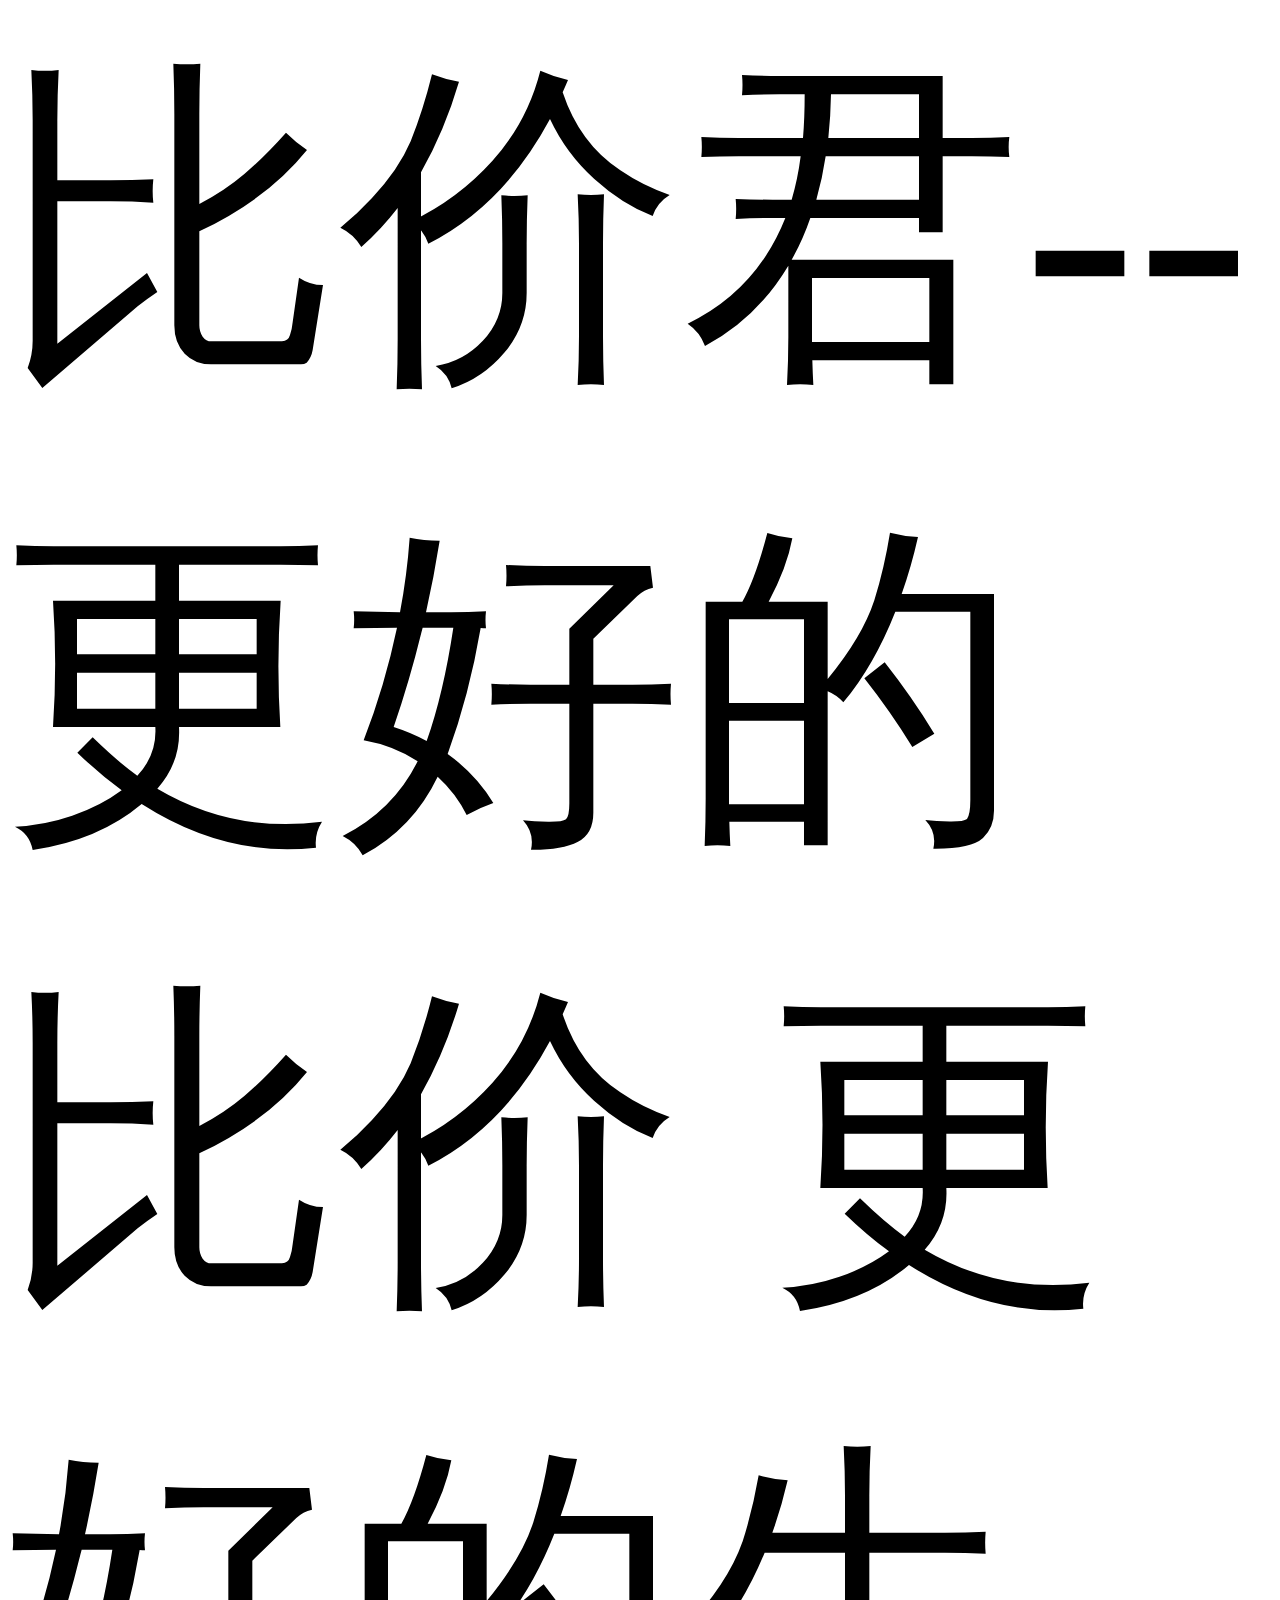
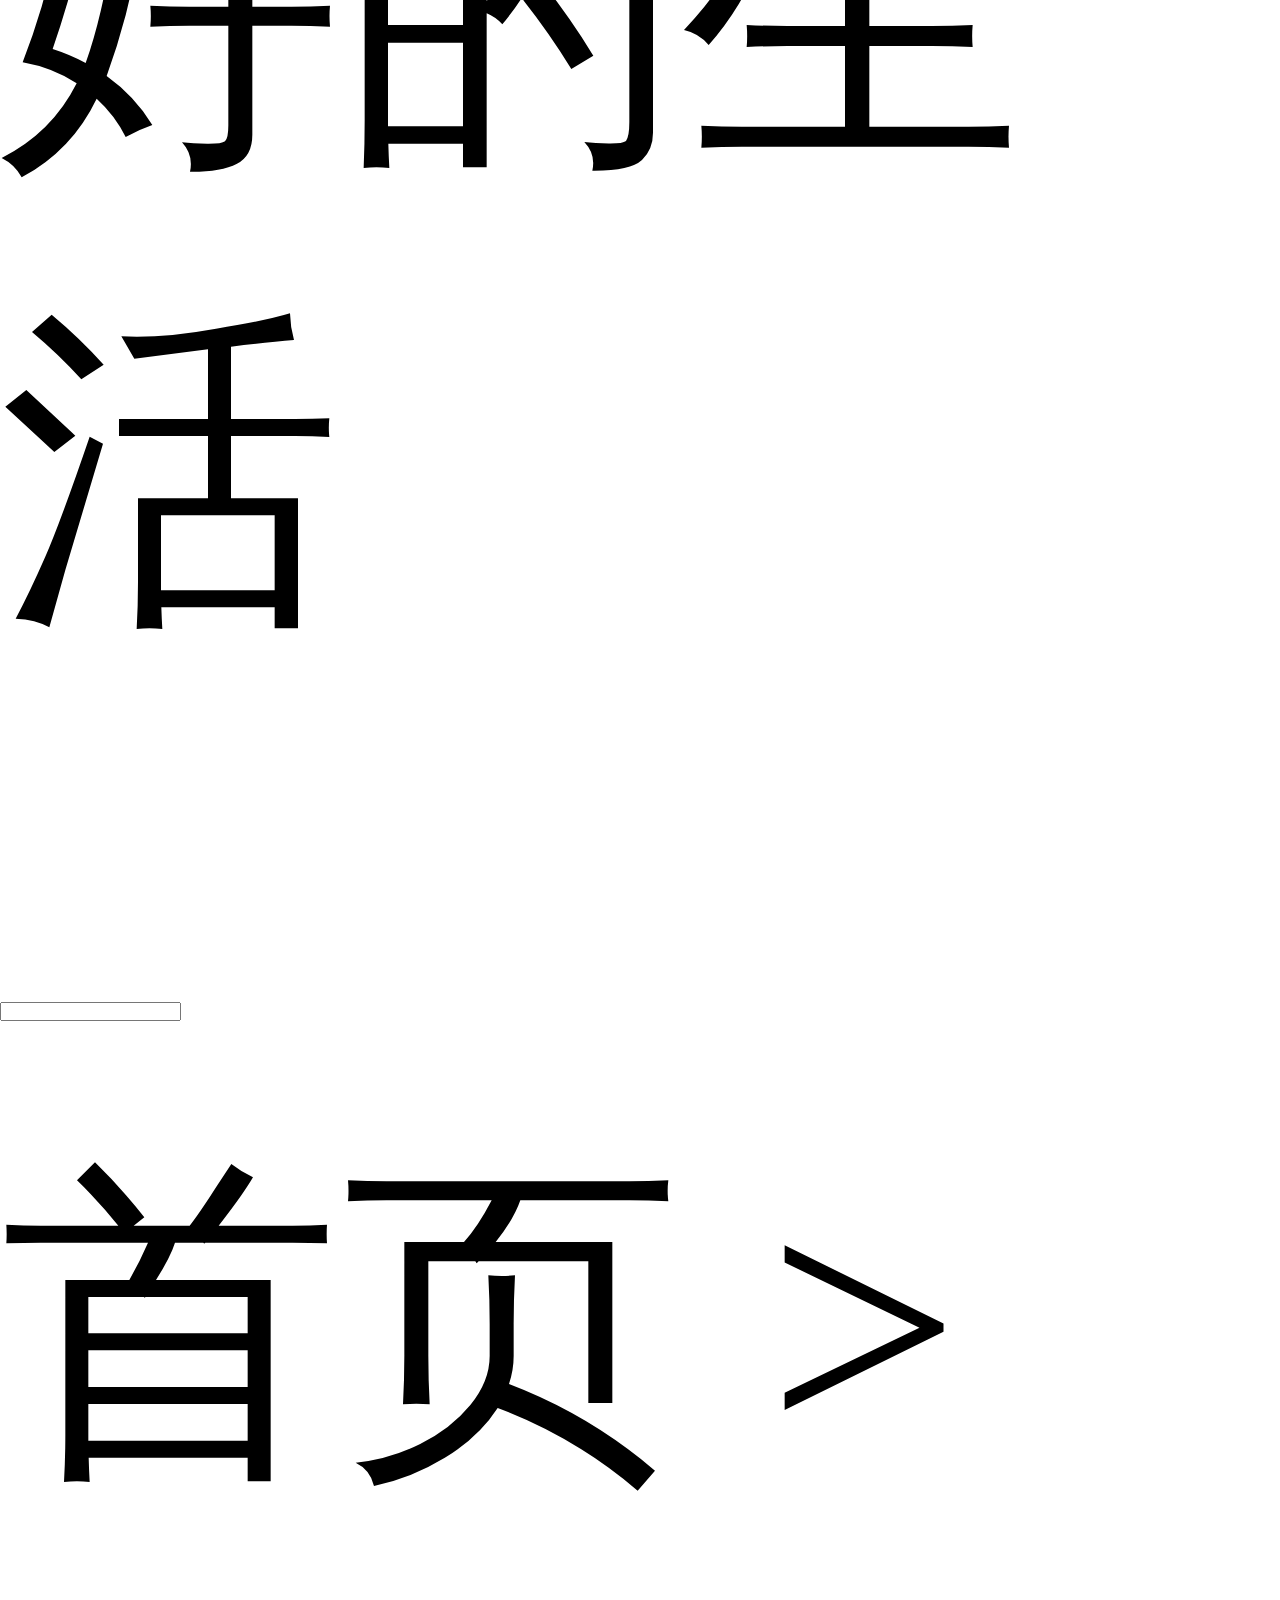
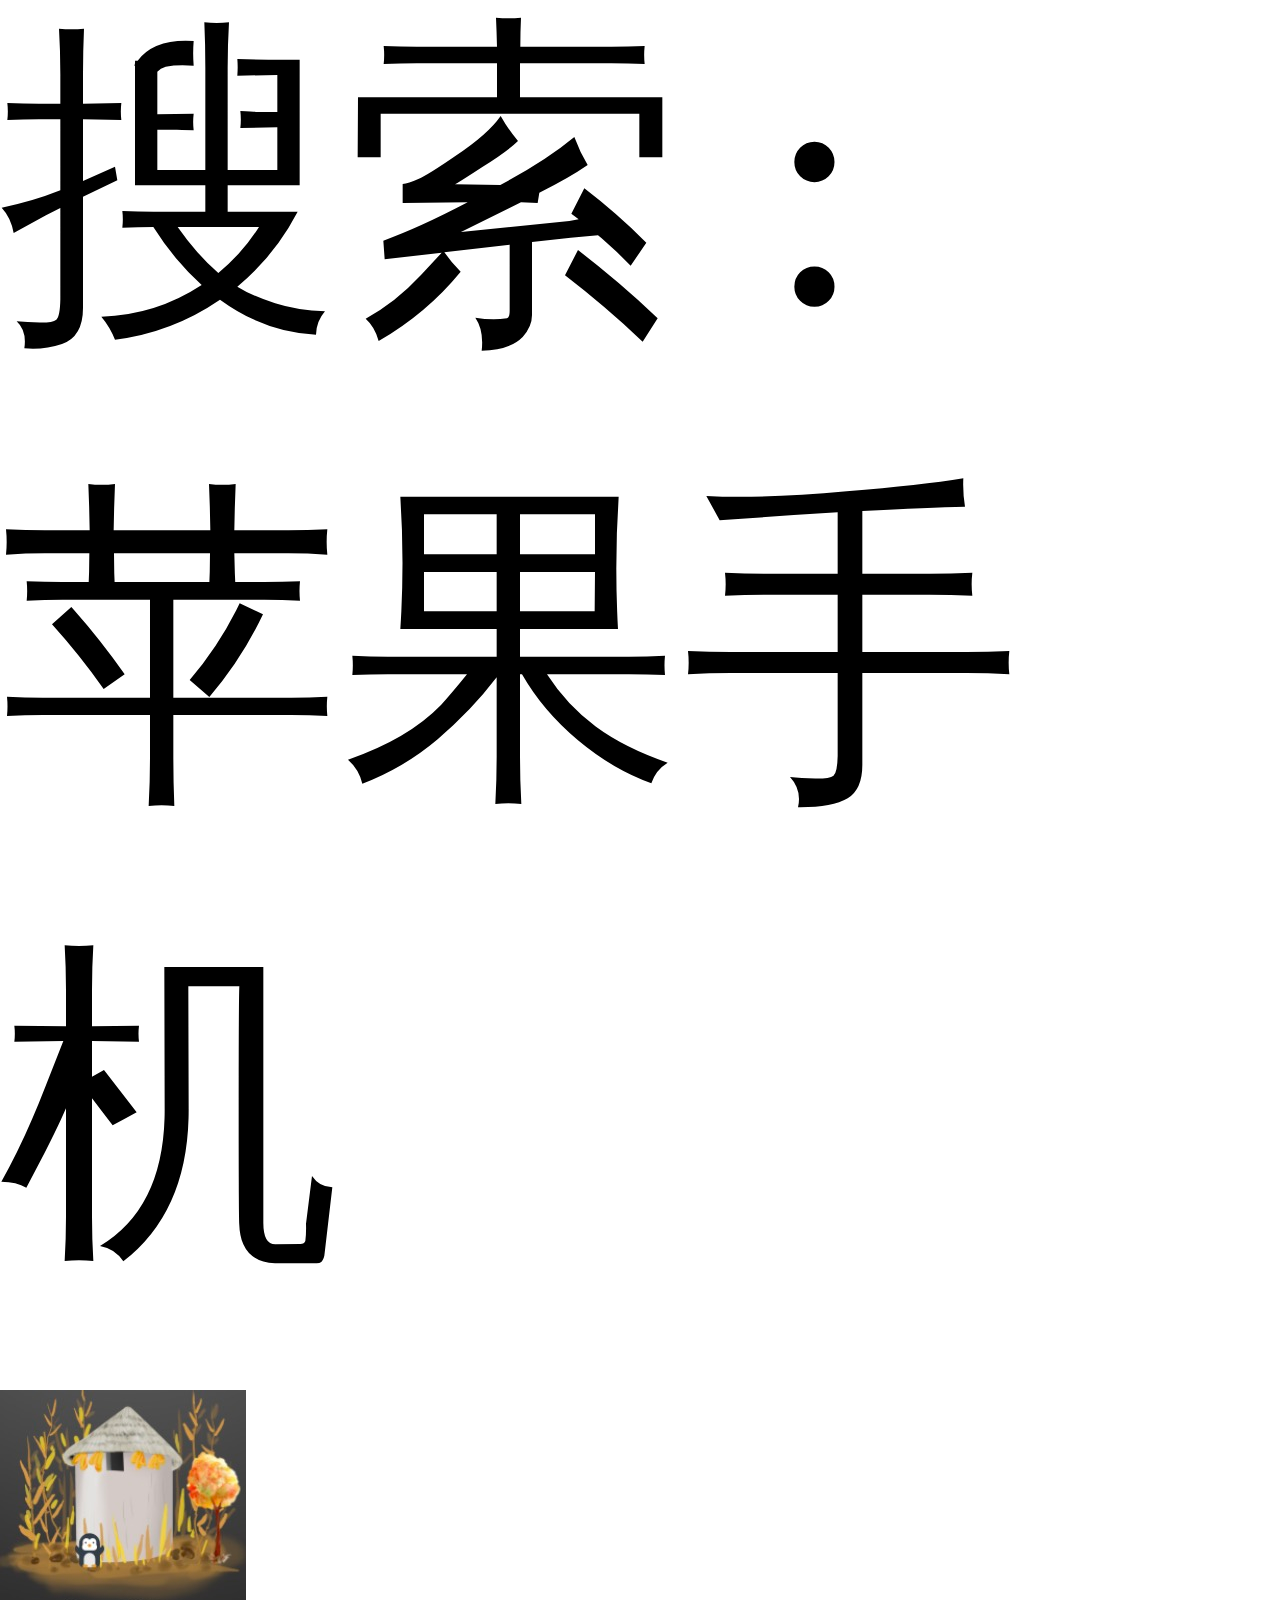
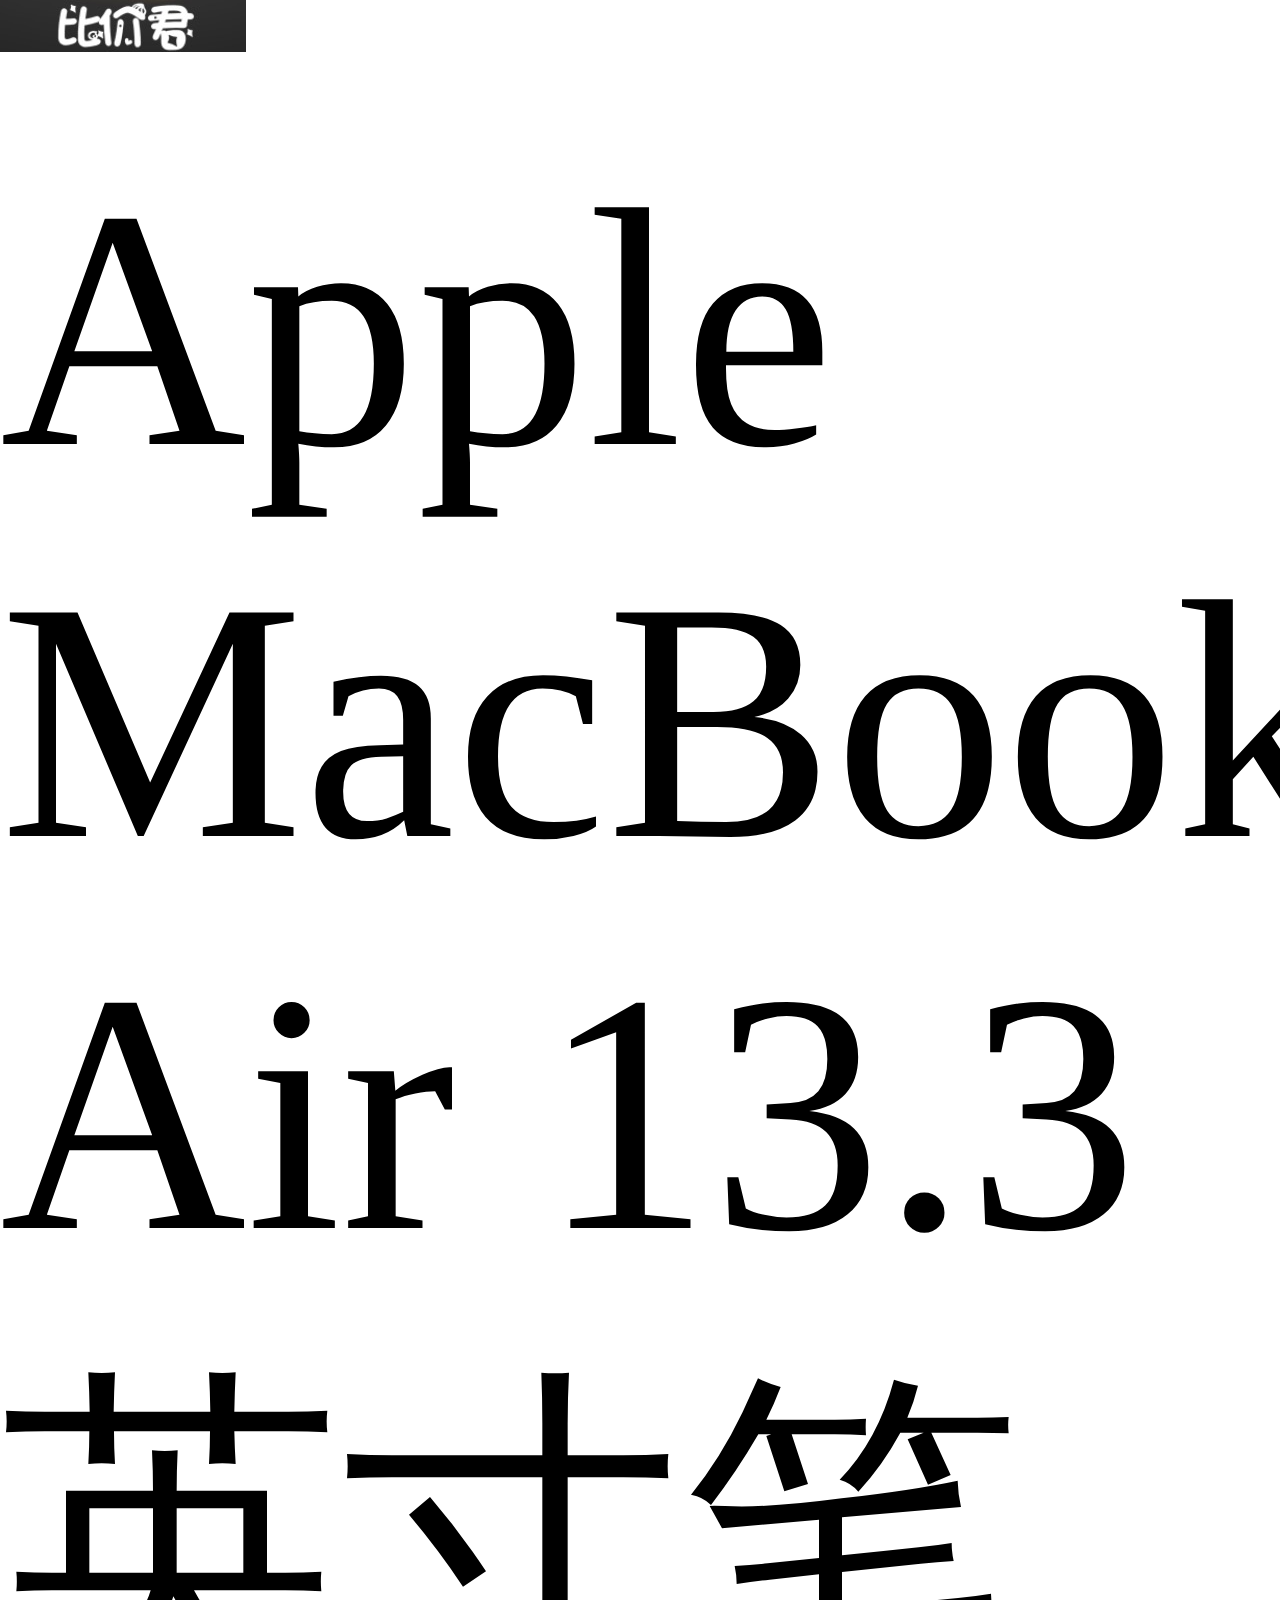
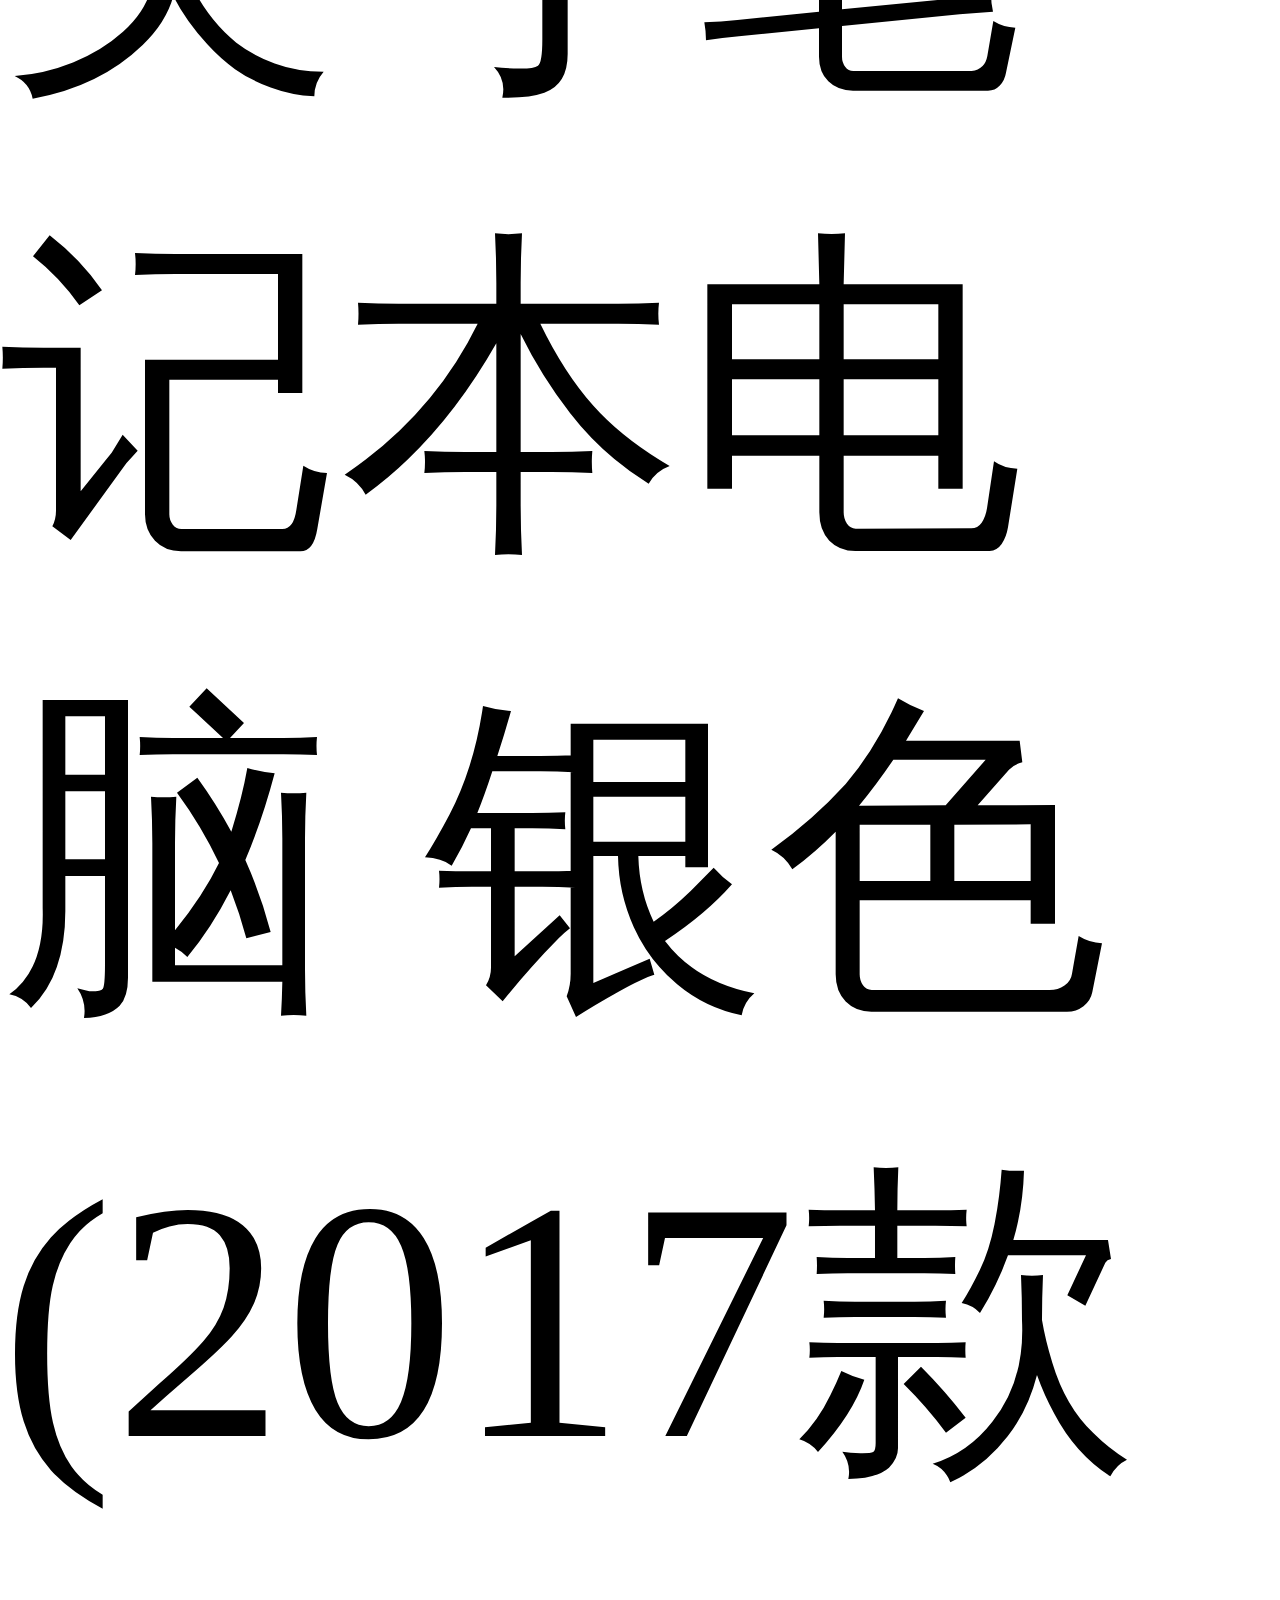
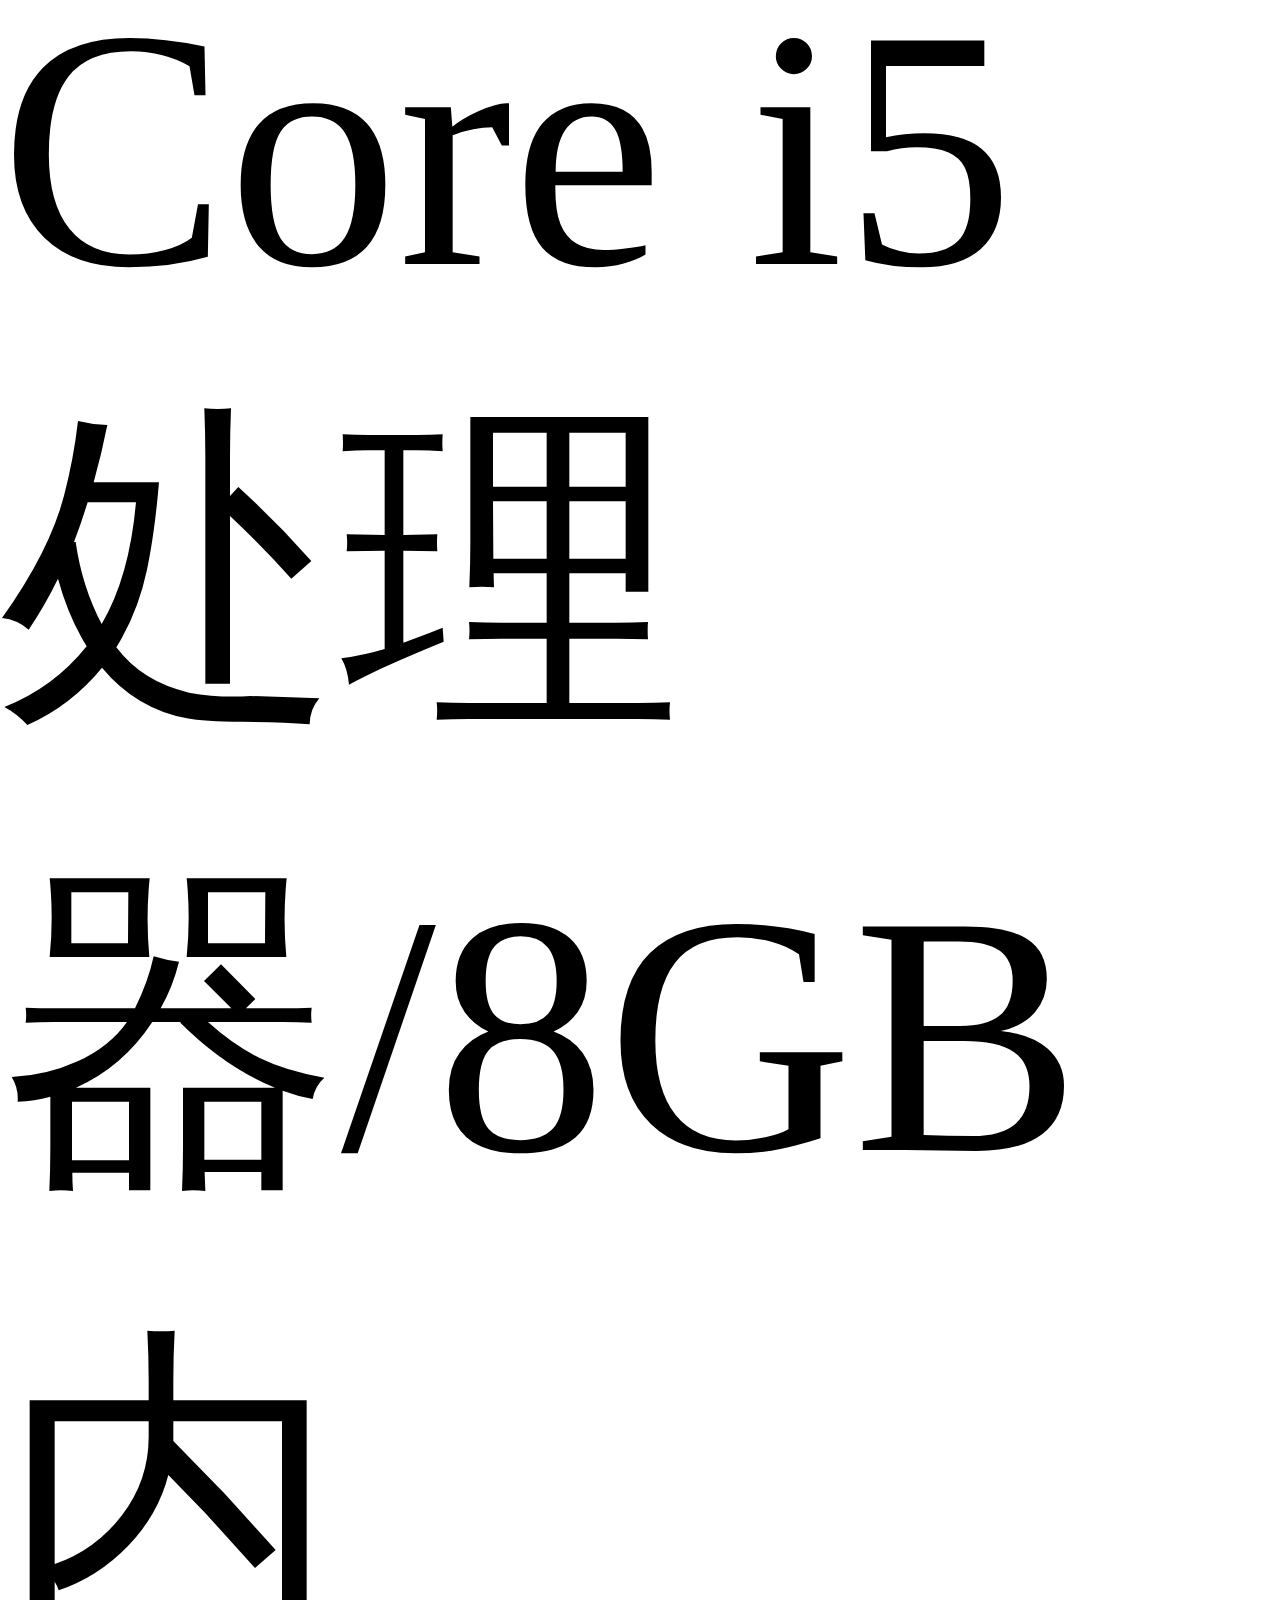
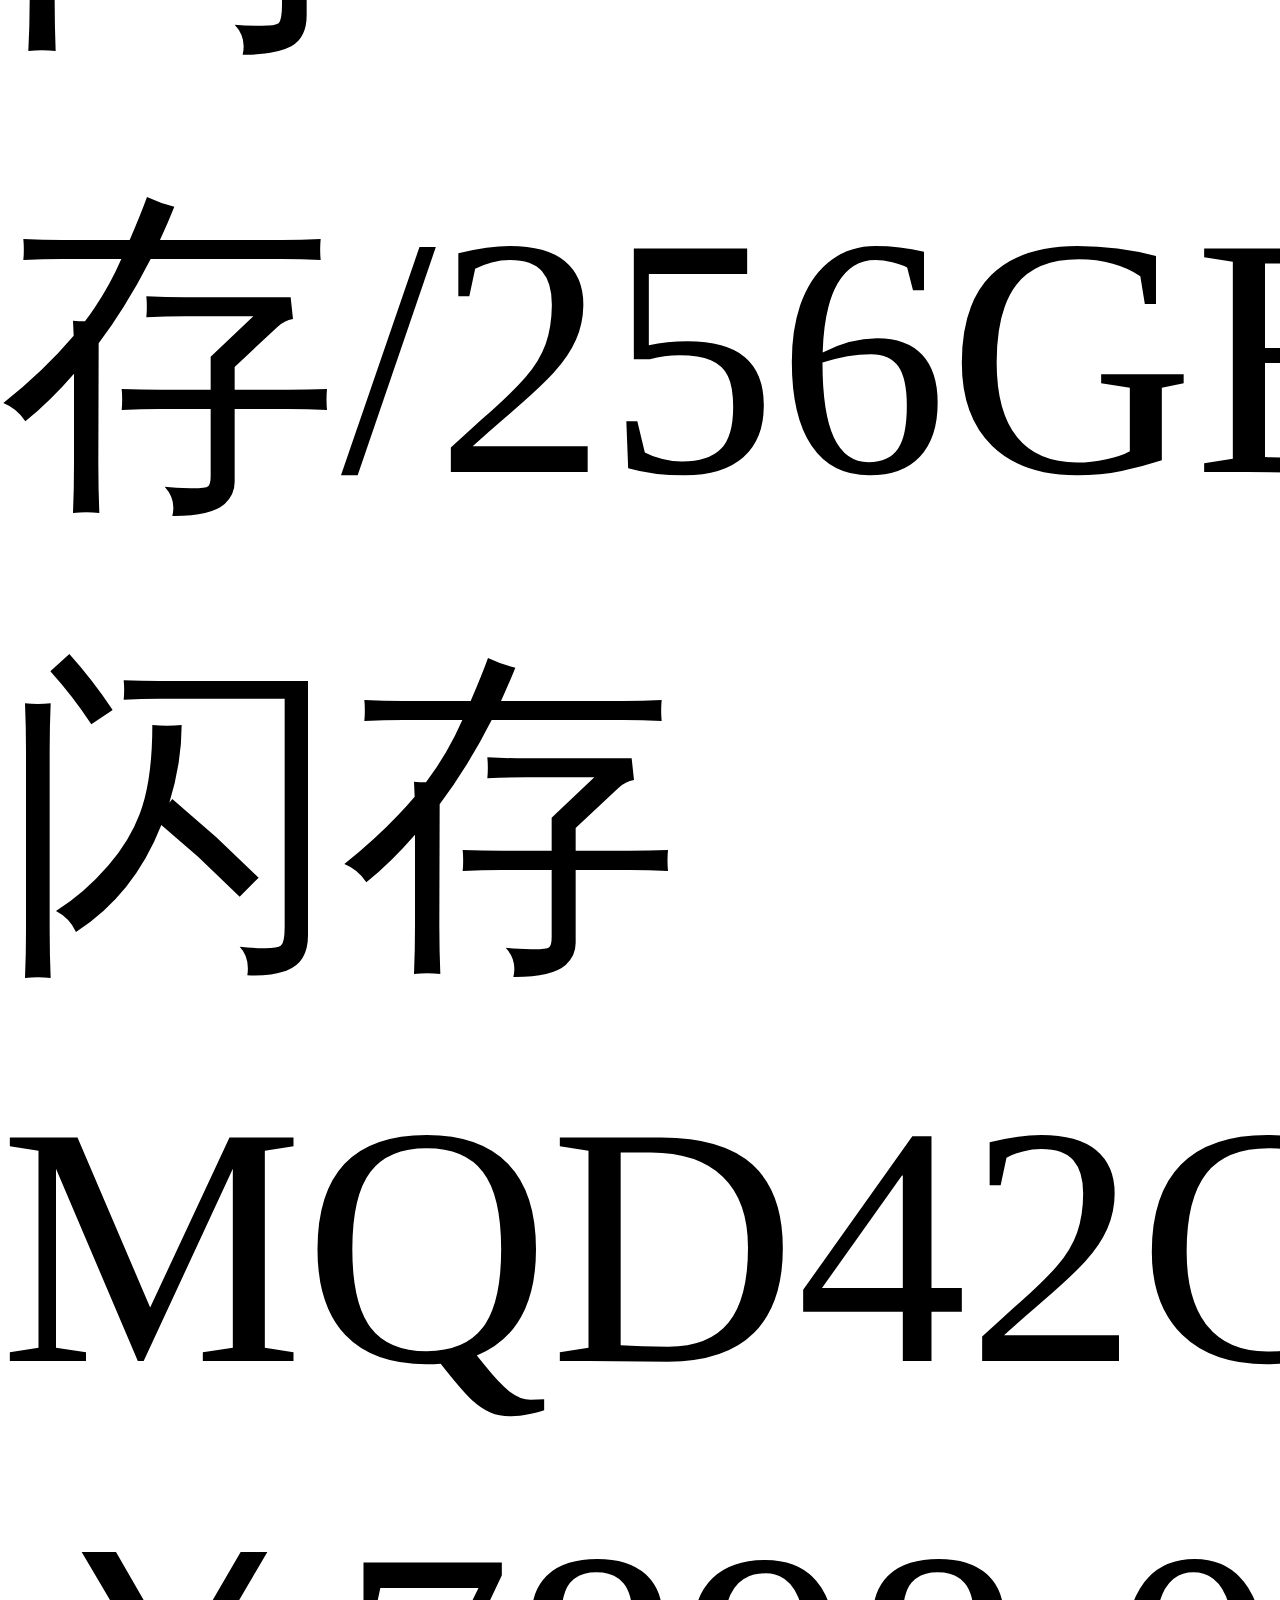
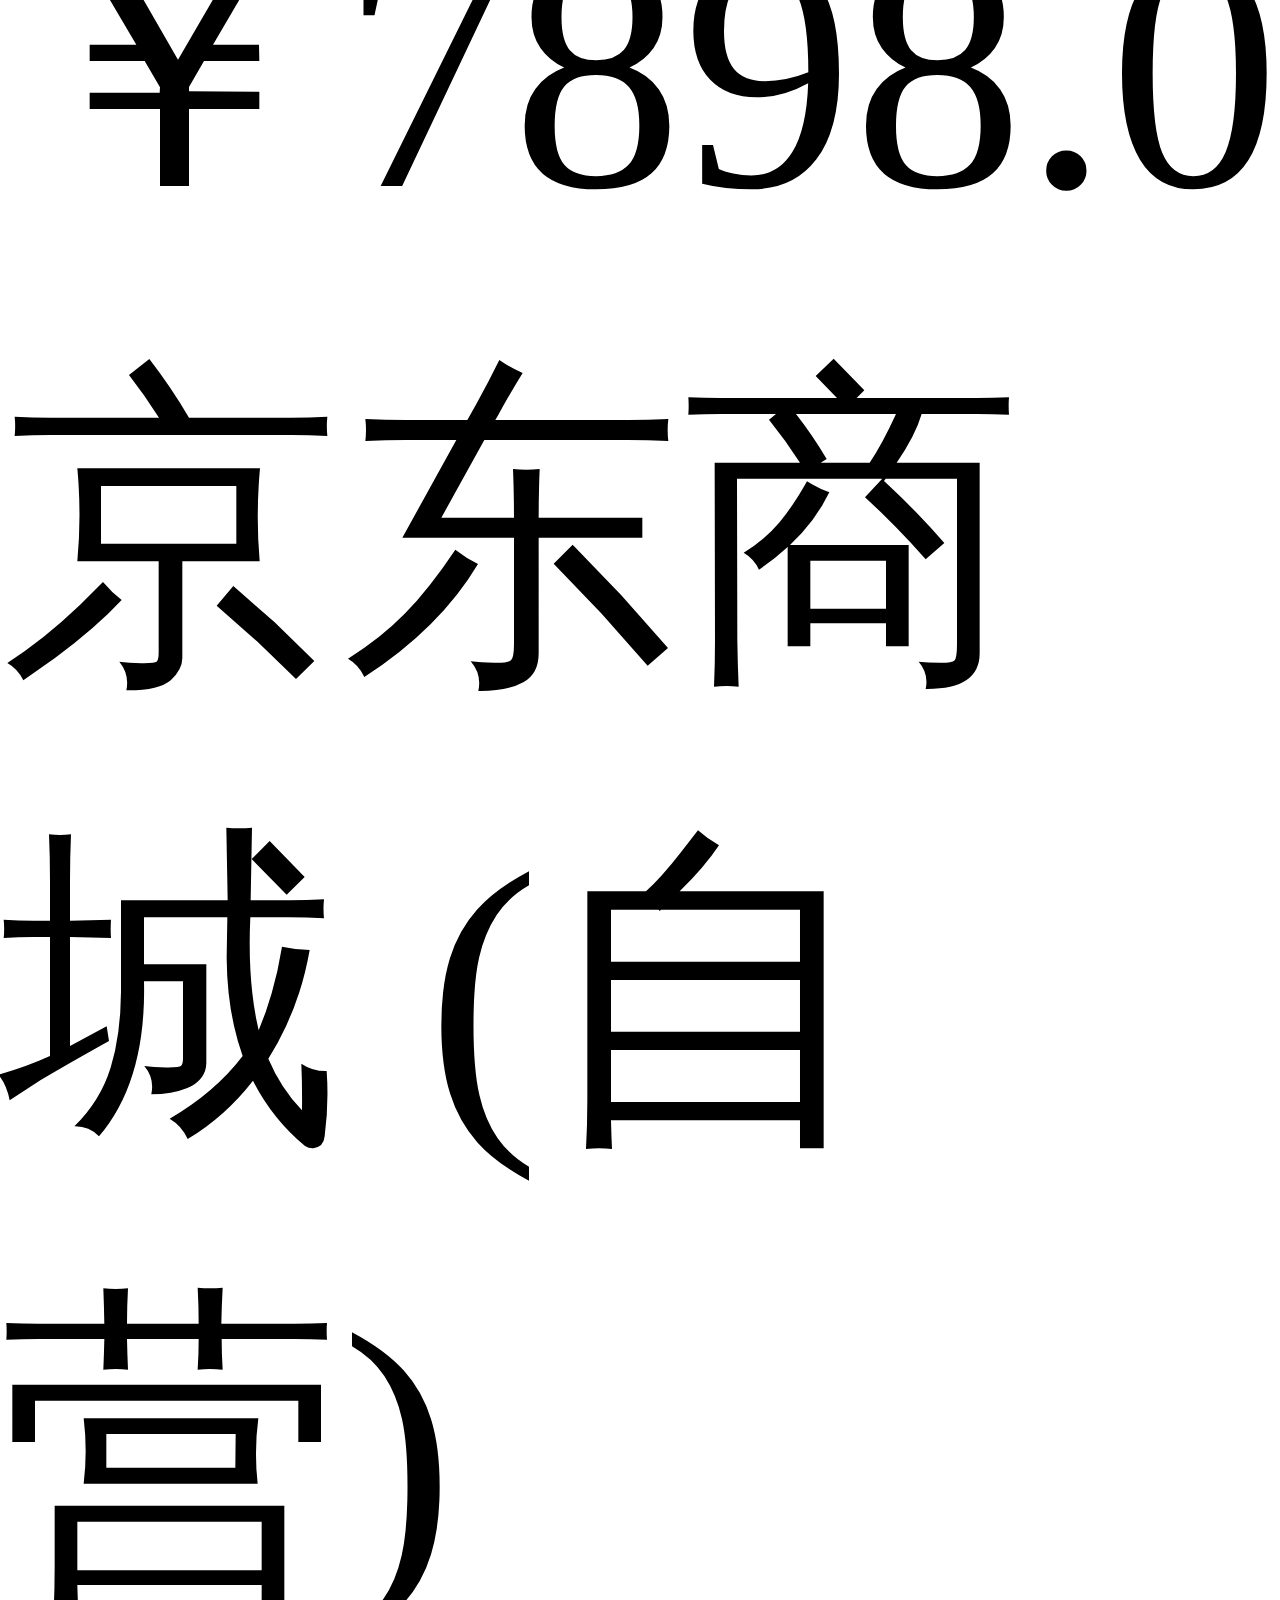
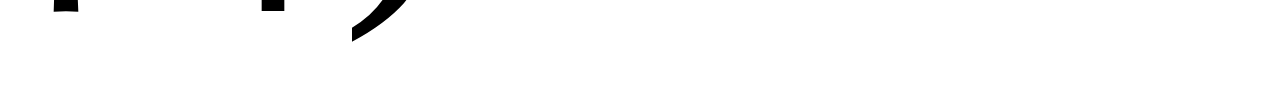
==== list1.html @ bcca3009 "1简单页面" ====
<!DOCTYPE html>
<html>
	<head>
		<meta charset="UTF-8">
		<meta http-equiv="pragma" content="no-cache">
        <meta http-equiv="Cache-Control" content="no-cache, must-revalidate">
        <meta http-equiv="expires" content="0">
		<meta name="viewport" content="width=device-width, initial-scale=1.0,user-scalable=no, minimum-scale=1, maximum-scale=1" />
		<meta http-equiv="X-UA-Compatible" content="IE=edge,chrome=1"> 
		<title>比价君</title>
		<link rel="shortcut icon" href="/icon.ico" type="image/x-icon" />
		<link rel="stylesheet" href="css/base.css" />
		<link rel="stylesheet" href="css/list1.css" />
		<script src="lib/jquery/jquery.min.js"></script>
		<script src="js/adaptationZ.js"></script>
		<script src="js/index.js"></script>
		<!--[if IE]>
			<script src="lib/html5shiv/html5shiv.min.js"></script>
			<script src="lib/iscroll/iscroll.js"></script>
		<![endif]-->
	</head>
	<body>
		<div class="header">比价君--更好的比价 更好的生活</div>
		<div class="search">
			<div class="left"><input type="text" id="searchLeft" placeholder="请输入你想要比价的商品"/></div>
			<div class="right search-icon1"><span></span></div>
		</div>
		<div class="header1">首页 &gt 搜索 : <span>苹果手机</span></div>
		<ul class="products">
			<li class="product">
				<div class="left">
					<img src="icon.ico" alt="" />
				</div>
				<div class="right">
					<div class="p1">Apple MacBook Air 13.3英寸笔记本电脑 银色(2017款Core i5 处理器/8GB内存/256GB闪存 MQD42CH/A)</div>
					<div class="p2">￥7898.00</div>
					<div class="p3">京东商城 (自营)</div>
				</div>
			</li>
			<!--<li class="product"></li>-->
		</ul>
	</body>
</html>
---- css/base.css ----
*{
	padding: 0;
	margin: 0;
}
::-webkit-input-placeholder { /* WebKit, Blink, Edge */
    color:    #fff;
}
:-moz-placeholder { /* Mozilla Firefox 4 to 18 */
   color:    #fff;
   opacity:  1;
}
::-moz-placeholder { /* Mozilla Firefox 19+ */
   color:    #fff;
   opacity:  1;
}
:-ms-input-placeholder { /* Internet Explorer 10-11 */
   color:    #fff;
}
---- css/list1.css ----
html,body {height: 100%;}
@media screen and (max-width: 560px) {
	body {padding: 0px; margin:0px; background:url(../images/background1.png) ; background-position: center; background-size: cover; background-attachment: fixed; background-repeat: no-repeat;background-size: cover;}
	.header{
		width: 100%;
    		height: 0.6rem;
    		background: url(../images/icon1.gif) no-repeat 0.12rem center;
    		background-size: 0.48rem 0.52rem;
    		font-family: PingFangSC-Regular;
    		font-size: 14px;
    		box-sizing: border-box; 
    		padding-left: 0.65rem;
    		color: #fff;
    		text-align: left;
    		line-height: 0.58rem;
    		border-bottom: 1px solid #fff;
    		padding-bottom: 0.1rem;
	}
	.search{
		width: 100%;
		height: 0.52rem;
		padding: 0.12rem 0.12rem;
		/*background: red;*/
		box-sizing: border-box;
		border-bottom: 1px solid #fff;
		position: relative;
	}
	.search .left{
		width: 78.9%;
    		height: 0.28rem;
    		float: left;
    		position: relative;
    		/* padding-right: 0.78rem; */
    		box-sizing: border-box;
    		overflow-x: scroll;
	}
	.search .right{
		width: 20%;
		height: 0.28rem;
		background: gold;*/
		float: left;
		position: absolute;
		right: 0.13rem;
    		top: 0.119rem;
    		background: rgba(0,0,0,0.5);
		border-radius: 0 0.5rem 0.5rem 0;
		outline: none;
	}
	.search .left input{
		width: 100%;
		height: 0.28rem;
		position: absolute;
		left: 0;
		top: 0;
		outline: none;
		border: none;
		padding-left: 0.13rem;
		box-sizing: border-box;
		background: rgba(0,0,0,0.5);
		border-radius: 0.5rem 0 0 0.5rem;
		color: #fff;
	}
	.search-icon1 {
	    padding:0px;
	    outline:none;
	    position: relative;
	    z-index: 2;
	    cursor: pointer;
	    -webkit-transition: all 0.3s ease-in-out;
	    -moz-transition: all 0.3s ease-in-out;
	    transition: all 0.3s ease-in-out;
	}
	.search-icon1 span {
	    width:0.16rem;
	    height:0.16rem;
	    display: inline-block;
	    /*vertical-align: middle;*/
	    position:absolute;
	    left: 50%;
	    top: 50%;
	    margin-left: -0.08rem;
	    margin-top: -0.08rem;
	    -webkit-transform: rotate(45deg);
	    -moz-transform: rotate(45deg);
	    transform: rotate(45deg);
	    -webkit-transition: all .4s cubic-bezier(0.650, -0.600, 0.240, 1.650);
	    -moz-transition: all .4s cubic-bezier(0.650, -0.600, 0.240, 1.650);
	    transition: all .4s cubic-bezier(0.650, -0.600, 0.240, 1.650);
	}
	.search-icon1 span::before,.search-icon1 span::after {
	    position: absolute;
	    content:'';
	}
	.search-icon1 span::before {
	   width: 4px;
	    height: 11px;
	    left: 17.2px;
	    top: -2px;
	    border-radius: 2px;
	    background: #974BE0;
	    transform: rotateZ(70deg);
	    -ms-transform:rotateZ(70deg); 	/* IE 9 */
		-moz-transform:rotateZ(70deg); 	/* Firefox */
		-webkit-transform:rotateZ(70deg); /* Safari 和 Chrome */
		-o-transform:rotateZ(70deg); 	/* Opera */
	}
	.search-icon1 span::after {
	    width: 14px;
	    height: 14px;
	    left: -6px;
	    top: -1px;
	    border-radius: 16px;
	    border: 4px solid #974BE0;
	}
	.header1{
		width: 100%;
    		height: 0.4rem;
    		padding: 0.05rem 0.12rem;
    		box-sizing: border-box;
    		border-bottom: 1px solid #fff;
    		font-family: PingFangSC-Regular;
    		font-size: 14px;
    		box-sizing: border-box;
    		padding-left: 0.2rem;
    		color: #fff;
    		text-align: left;
    		line-height: 0.3rem;
	}
	.header1 span{
		color: orangered;
		position: relative;
    		top: 0.01rem;
	}
	.products{
		width: 100%;
		padding-top: 0.05rem;
		padding-left: 0.12rem;
		padding-right: 0.12rem;
		box-sizing: border-box;
		/*height: 1.3rem;*/
		/*background: red;*/
	}
	.products .product{
		width: 100%;
    		height: 1.2rem;
    		background: currentcolor;
    		/*border-bottom: 1px solid yellow;*/
    		padding: 0.05rem;
    		box-sizing: border-box;
	}
	.products li+li{
    		margin-top: 0.05rem;
	}
	.products .product .left{
		width: 30%;
		height: 1.1rem;
		background: red;
		float: left;
		margin-right: 0.03rem;
	}
	.products .product .left img{
		width: 100%;
		height: 100%;
	}
	.products .product .right{
		width: 69%;
		height: 1.1rem;
		/*background: yellow;*/
		float: left;
	}
	.products .product .right .p1{
		width: 100%;
		font-family: PingFangSC-Regular;
    		font-size: 0.12rem;
    		color: #fff;
    		/*text-align: center;*/
    		box-sizing: border-box;
    		padding-left: 0.1rem;
    		/*margin-top: 0.01rem;*/
	}
	.products .product .right .p2{
		width: 100%;
    		font-family: PingFangSC-Regular;
    		font-size: 0.17rem;
    		color: orangered;
    		/* text-align: center; */
    		box-sizing: border-box;
    		padding-left: 0.1rem;
    		margin-top: 0.1rem;
	}
	.products .product .right .p3{
		width: 100%;
    		font-family: PingFangSC-Regular;
    		font-size: 0.12rem;
    		color: #fff;
    		/* text-align: center; */
    		box-sizing: border-box;
    		padding-left: 0.1rem;
    		margin-top: 0.07rem;
	}
}
@media screen and (max-width: 320px) {
	.products .product .right .p3{
		position: relative;
    		font-family: PingFangSC-Regular;
    		font-size: 0.12rem;
    		color: #fff;
    		/* text-align: center; */
    		box-sizing: border-box;
    		padding-left: 0.1rem;
    		margin-top: 0.07rem;
    		top: -0.29rem;
    		left: 1rem;
	}
}
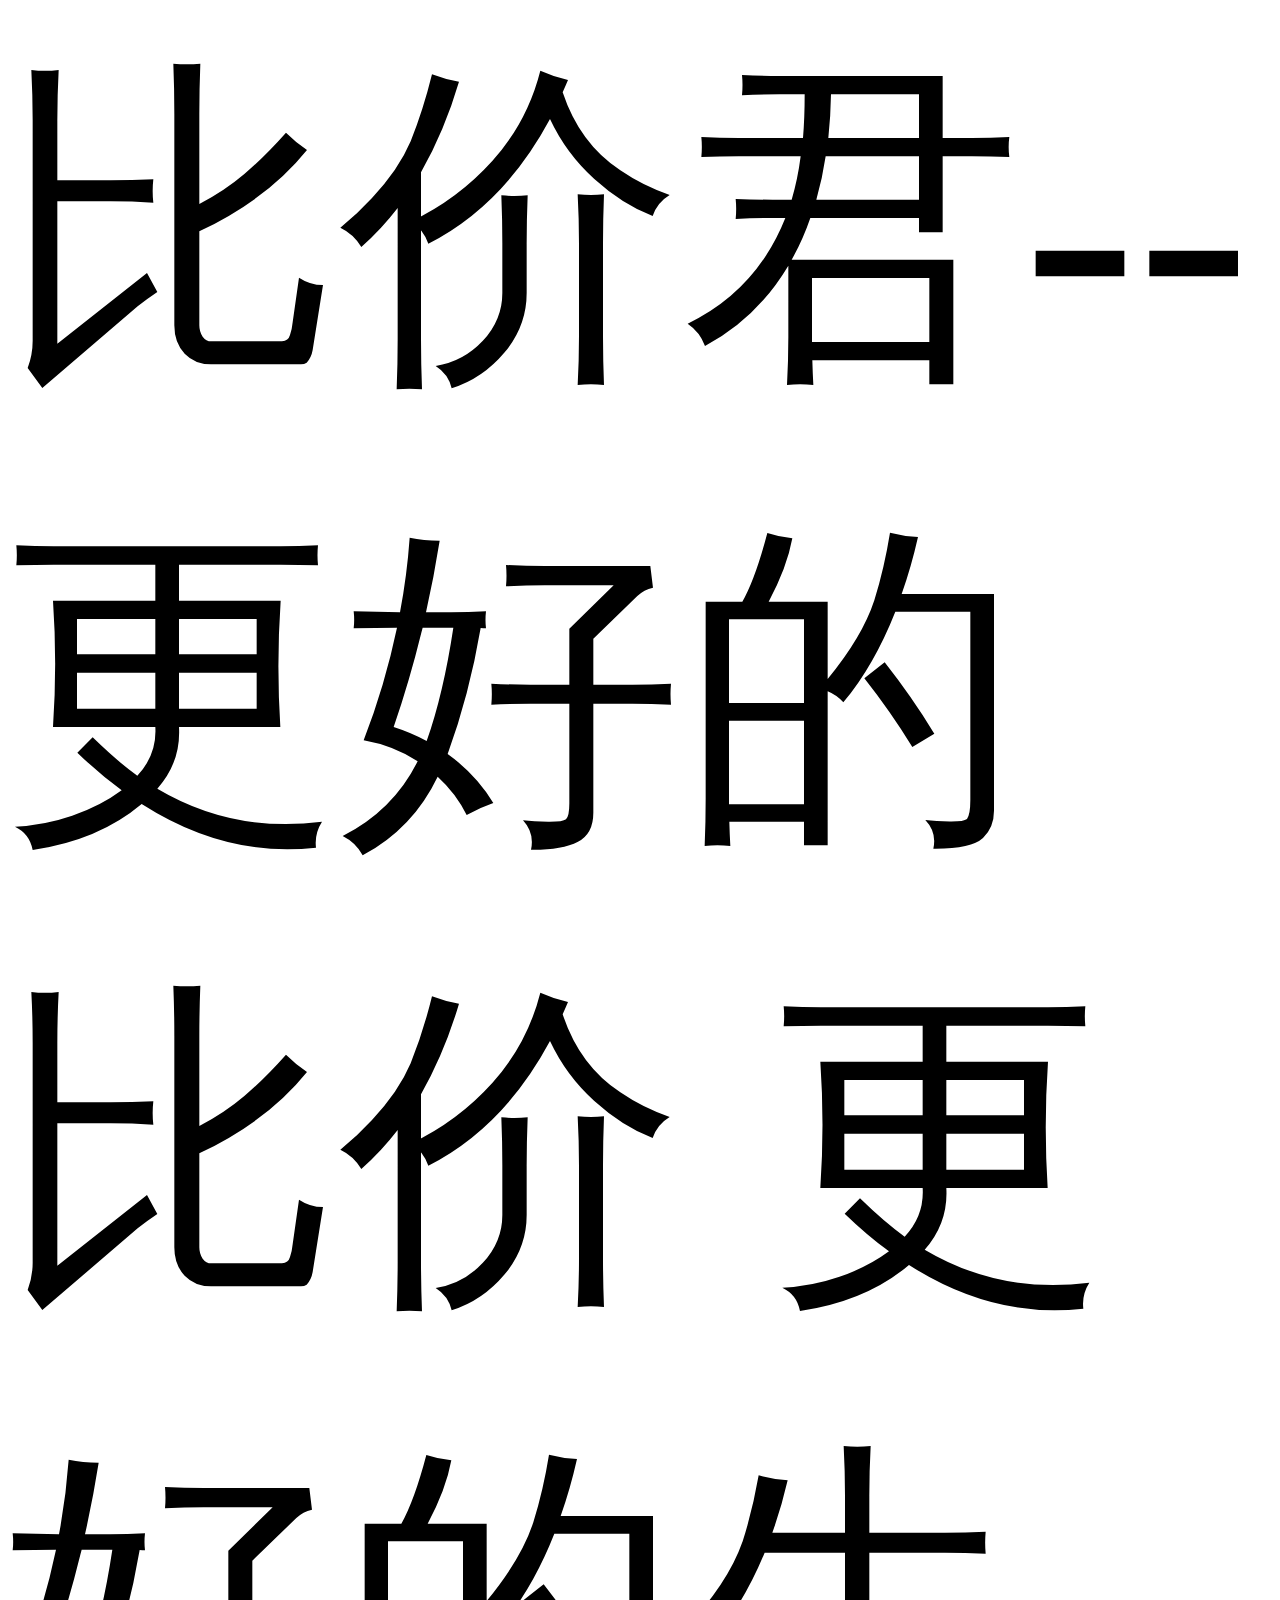
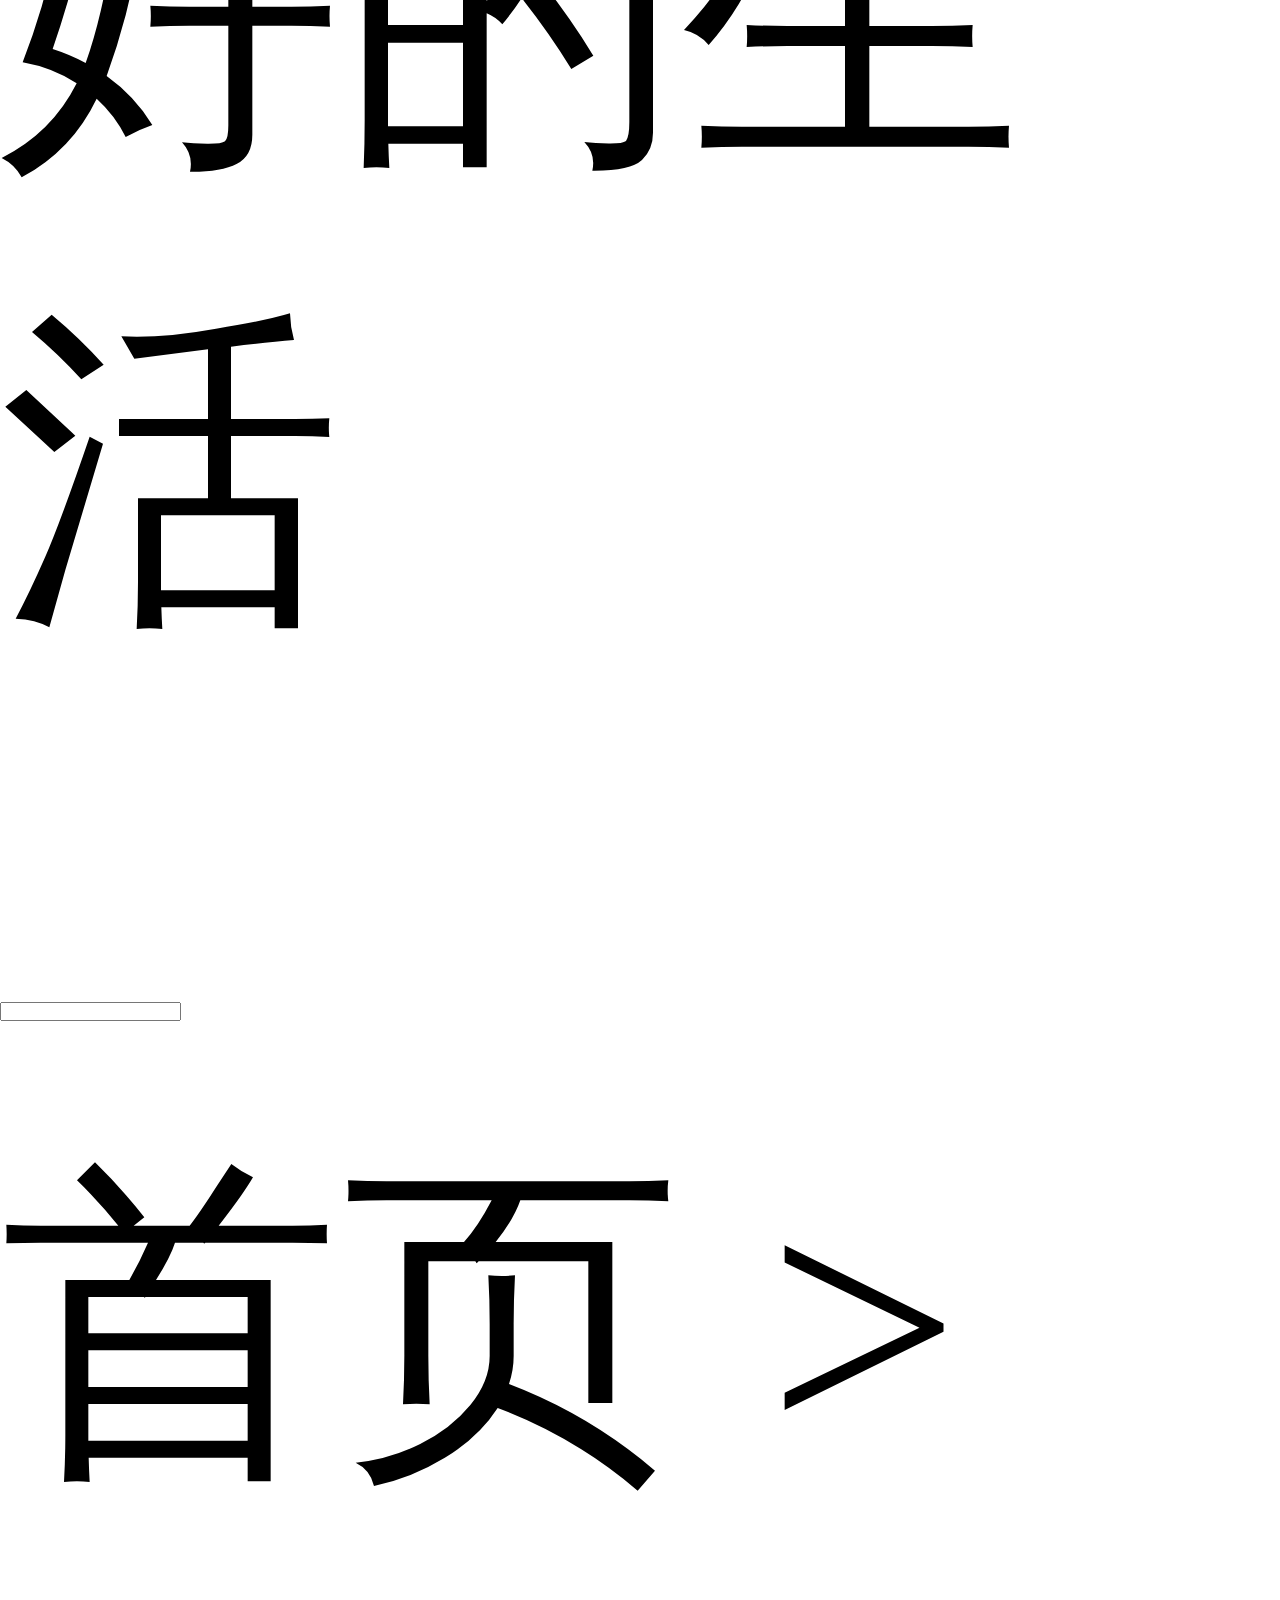
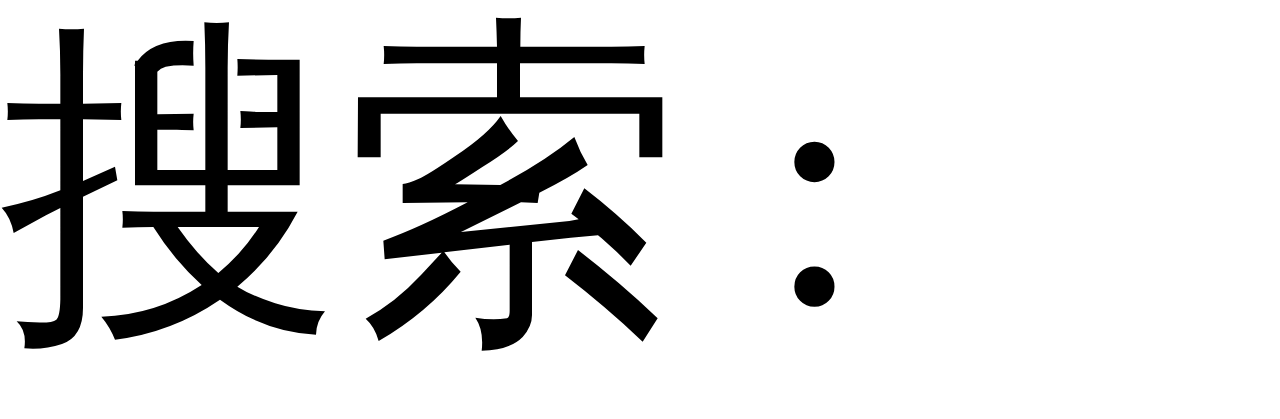
==== commit 5312bc8b: "搜索功能" ====
--- a/list1.html
+++ b/list1.html
@@ -13,6 +13,7 @@
 		<link rel="stylesheet" href="css/list1.css" />
 		<script src="lib/jquery/jquery.min.js"></script>
 		<script src="js/adaptationZ.js"></script>
+		<script src="js/baiduTemplate.js"></script>
 		<script src="js/index.js"></script>
 		<!--[if IE]>
 			<script src="lib/html5shiv/html5shiv.min.js"></script>
@@ -25,19 +26,29 @@
 			<div class="left"><input type="text" id="searchLeft" placeholder="请输入你想要比价的商品"/></div>
 			<div class="right search-icon1"><span></span></div>
 		</div>
-		<div class="header1">首页 &gt 搜索 : <span>苹果手机</span></div>
-		<ul class="products">
-			<li class="product">
-				<div class="left">
-					<img src="icon.ico" alt="" />
-				</div>
-				<div class="right">
-					<div class="p1">Apple MacBook Air 13.3英寸笔记本电脑 银色(2017款Core i5 处理器/8GB内存/256GB闪存 MQD42CH/A)</div>
-					<div class="p2">￥7898.00</div>
-					<div class="p3">京东商城 (自营)</div>
-				</div>
-			</li>
-			<!--<li class="product"></li>-->
+		<div class="header1">首页 &gt 搜索 : <span id="con"></span></div>
+		<ul class="products" id="productsId">
+			<!--商品列表-->
 		</ul>
 	</body>
+	<script id="part1" type="text/html">
+		<%if(list.length) { %>
+			<%for(var i=0;i<list.length;i++){%>
+	             <li class="product">
+					<a href=<%=list[i].shopAddr%>>
+						<div class="left">
+							<img src=<%=list[i].shopImg%> alt="商品图片" />
+						</div>
+						<div class="right">
+							<div class="p1"><%=list[i].shopTitle%></div>
+							<div class="p2"><%=list[i].shopPrice%></div>
+							<div class="p3"><%=list[i].shopType%></div>
+						</div>
+					</a>
+				</li>
+	        <%}%>
+	        <%}else{%>
+        				<h2>没有list数据</h2>   
+    			<%}%>
+	</script>
 </html>
--- a/css/list1.css
+++ b/css/list1.css
@@ -154,7 +154,7 @@
 	.products .product .left{
 		width: 30%;
 		height: 1.1rem;
-		background: red;
+		/*background: red;*/
 		float: left;
 		margin-right: 0.03rem;
 	}
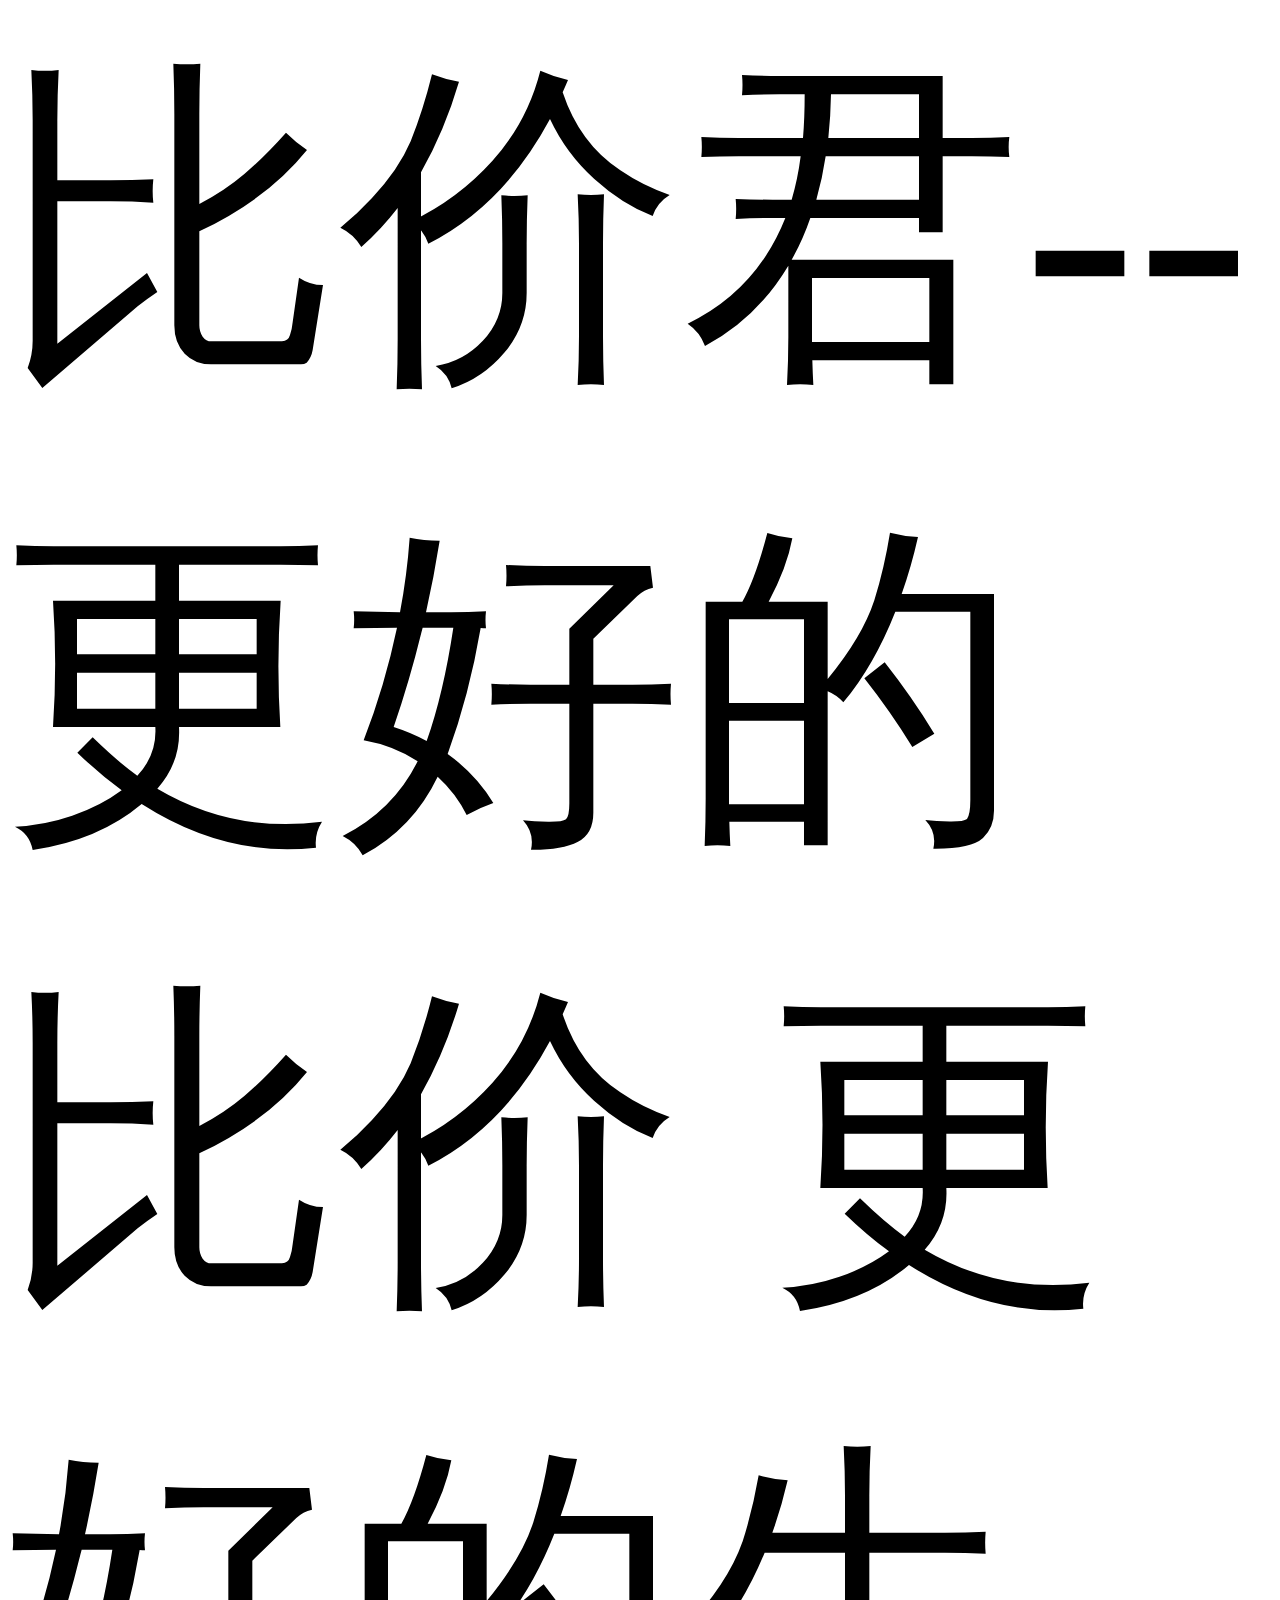
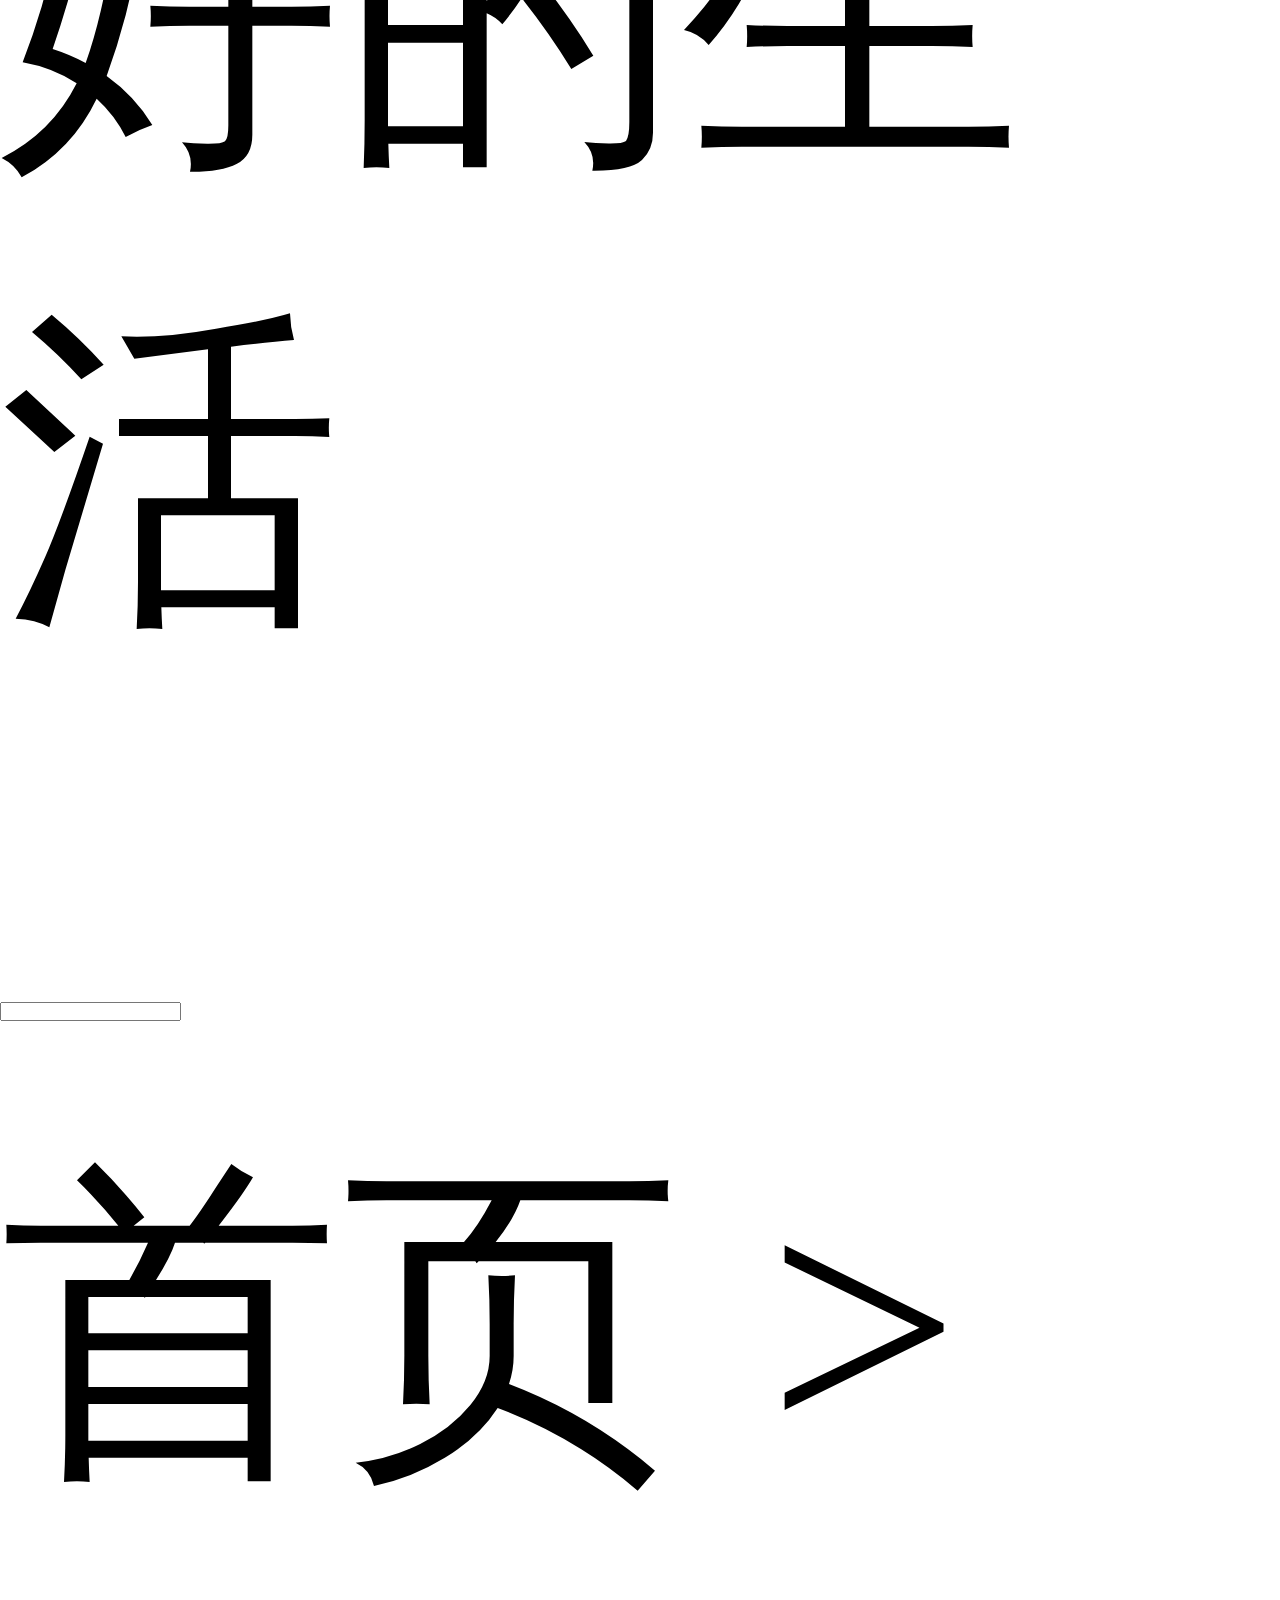
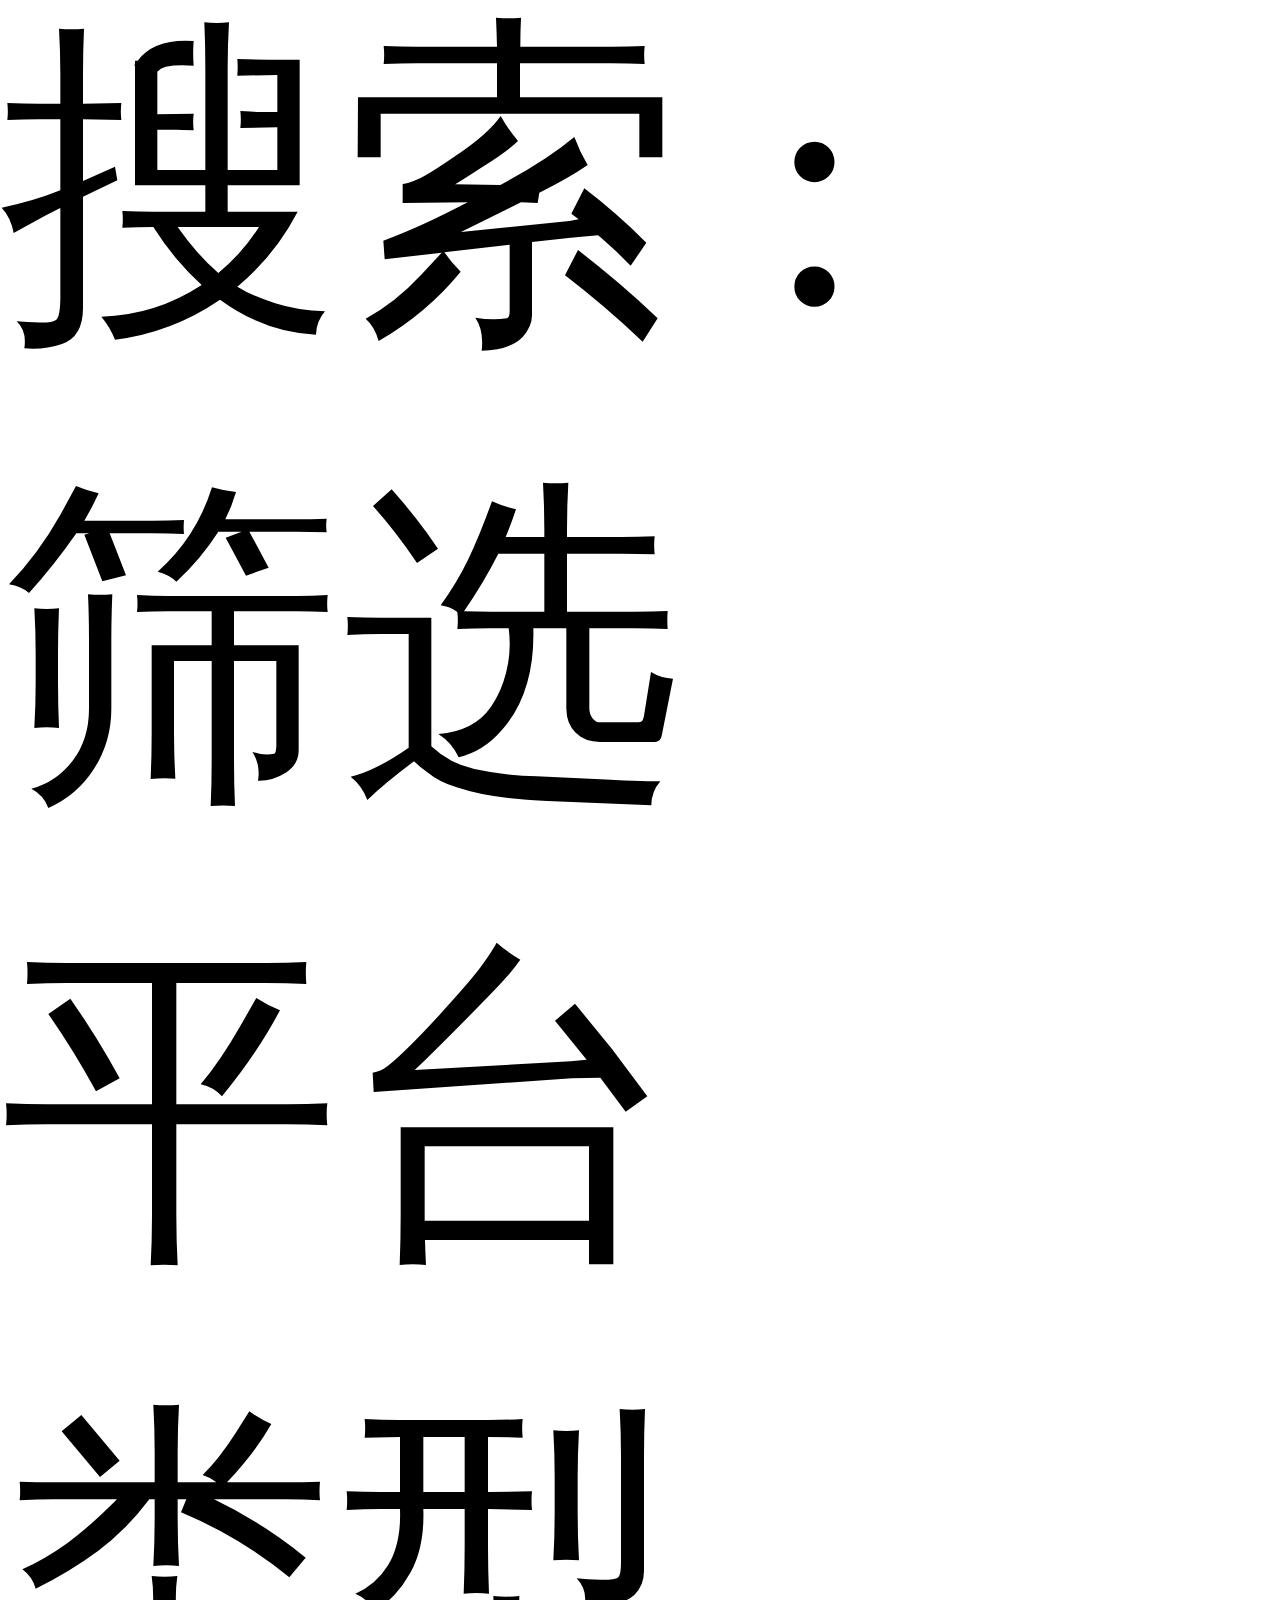
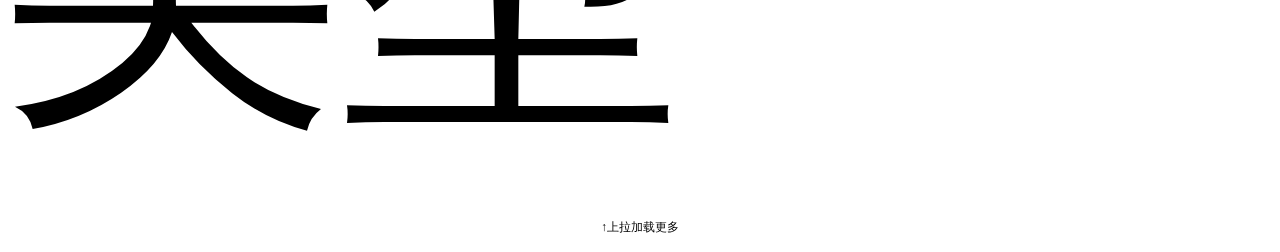
==== commit 2708676d: "2可一直刷出数据" ====
--- a/list1.html
+++ b/list1.html
@@ -7,13 +7,25 @@
         <meta http-equiv="expires" content="0">
 		<meta name="viewport" content="width=device-width, initial-scale=1.0,user-scalable=no, minimum-scale=1, maximum-scale=1" />
 		<meta http-equiv="X-UA-Compatible" content="IE=edge,chrome=1"> 
+		<!-- UC强制全屏 -->
+    		<meta name="full-screen" content="yes">
+    		<!-- QQ强制全屏 -->
+   		<meta name="x5-fullscreen" content="true">
+   		<meta name="apple-touch-fullscreen" content="yes">
+    		<meta name="apple-mobile-web-app-capable" content="yes">
+    		<meta name="apple-mobile-web-app-status-bar-style" content="black">
+    		<meta name="format-detection" content="telephone=no">
+    		<meta http-equiv="x-rim-auto-match" content="none"/>
+    		<meta name="HandheldFriendly" content="true"/>
 		<title>比价君</title>
 		<link rel="shortcut icon" href="/icon.ico" type="image/x-icon" />
 		<link rel="stylesheet" href="css/base.css" />
 		<link rel="stylesheet" href="css/list1.css" />
+		<link rel="stylesheet" href="css/dropload.css" />
 		<script src="lib/jquery/jquery.min.js"></script>
 		<script src="js/adaptationZ.js"></script>
 		<script src="js/baiduTemplate.js"></script>
+		<script src="js/dropload.min.js"></script>
 		<script src="js/index.js"></script>
 		<!--[if IE]>
 			<script src="lib/html5shiv/html5shiv.min.js"></script>
@@ -26,10 +38,25 @@
 			<div class="left"><input type="text" id="searchLeft" placeholder="请输入你想要比价的商品"/></div>
 			<div class="right search-icon1"><span></span></div>
 		</div>
-		<div class="header1">首页 &gt 搜索 : <span id="con"></span></div>
-		<ul class="products" id="productsId">
-			<!--商品列表-->
-		</ul>
+		<div class="header1">首页 &gt 搜索 : <span id="con"></span>
+			<span id="con2">筛选</span>
+			<div class="shai">
+				<div class="searchShow">
+					<ul class="uu1">
+						<li class="se seLi1">平台</li>
+						<li class="se seLi2">类型</li>
+					</ul>
+					<ul class="ss" id="ss">
+						<!--平台名称-->
+					</ul>
+				</div>
+			</div>
+		</div>
+		<div class="ll">
+			<ul class="products" id="productsId">
+				<!--商品列表-->
+			</ul>
+		</div>
 	</body>
 	<script id="part1" type="text/html">
 		<%if(list.length) { %>
@@ -51,4 +78,16 @@
         				<h2>没有list数据</h2>   
     			<%}%>
 	</script>
+	<script id="part2" type="text/html">
+		<%if(list1.length) { %>
+			<%for(var i=0;i<list1.length;i++){%>
+				<li class="ss1">
+					<%=list1[i].name%>
+					<input type="hidden" value=<%=list1[i].mallId%> />
+				</li>
+	        <%}%>
+	     <%}else{%>
+        				<h2>没有list数据</h2>   
+    			<%}%>
+	</script>
 </html>
--- a/css/list1.css
+++ b/css/list1.css
@@ -7,7 +7,7 @@
     		background: url(../images/icon1.gif) no-repeat 0.12rem center;
     		background-size: 0.48rem 0.52rem;
     		font-family: PingFangSC-Regular;
-    		font-size: 14px;
+    		font-size: 0.14rem;
     		box-sizing: border-box; 
     		padding-left: 0.65rem;
     		color: #fff;
@@ -119,17 +119,103 @@
     		box-sizing: border-box;
     		border-bottom: 1px solid #fff;
     		font-family: PingFangSC-Regular;
-    		font-size: 14px;
+    		font-size: 0.14rem;
     		box-sizing: border-box;
     		padding-left: 0.2rem;
     		color: #fff;
     		text-align: left;
     		line-height: 0.3rem;
-	}
-	.header1 span{
+    		position: relative;
+	}
+	.header1 span#con{
 		color: orangered;
 		position: relative;
-    		top: 0.01rem;
+    		/*top: 0.01rem;*/
+	}
+	.header1 span#con2{
+		color: #fff;
+    		padding: 0.001rem 0.1rem;
+    		position: relative;
+    		/* top: 0.01rem; */
+    		border: 0.001rem solid #ccc;
+    		position: absolute;
+    		right: 0.15rem;
+    		cursor: pointer;
+    		outline: none;
+	}
+	.header1 .shai{
+		position: absolute;
+		width: 100%;
+		height: 0.41rem;
+		bottom: -0.4rem;
+		left: 0rem;
+		background: #fff;
+		display: none;
+	}
+	.header1 .shai .searchShow{
+		width: 100%;
+		height: 0.4rem;
+		/*background: red;*/
+	}
+	.header1 .shai .searchShow .uu1{
+		width: 100%;
+		height: 0.4rem;
+		background: #000000;
+	}
+	.header1 .shai .searchShow .uu1 .se{
+		width: 49.8%;
+		height: 0.4rem;
+		float: left;
+		list-style: none;
+		line-height: 0.4rem;
+		text-align: center;
+		color: #fff;
+		font-family: PingFangSC-Regular;
+    		font-size: 0.14rem;
+    		cursor: pointer;
+	}
+	.header1 .shai .searchShow .uu1 .seLi1{
+		/*width: 49%;*/
+		height: 0.4rem;
+		/*background: yellow;*/
+		border-bottom: 0.01rem solid #ccc;
+		position: relative;
+	}
+	.header1 .shai .searchShow .ss{
+		width: 100%;
+    		height: 2rem;
+    		/*background: #fff;*/
+    		position: absolute;
+    		bottom: -2rem;
+    		left: 0rem;
+    		display: none;
+	}
+	.header1 .shai .searchShow .ss li{
+		width: 50%;
+    		height: 0.3rem;
+    		border-bottom: 0.01rem solid #CCCCCC;
+    		background: #FFFFFF;
+    		color: black;
+    		text-align: left;
+    		box-sizing: border-box;
+    		/*padding-left: 0.15rem;*/
+    		line-height: 0.3rem;
+    		float:left ;
+    		list-style: none;
+    		outline: none;
+    		text-align: center;
+	}
+	.header1 .shai .searchShow .ss li:nth-child(even){
+		border-left: 0.01rem solid #CCCCCC;
+    		/*margin-top: 0.05rem;*/
+		/*border-bottom: 0.01rem solid #CCCCCC;*/
+	}
+	.header1 .shai .searchShow .uu1 .seLi2{
+		/*width: 49%;*/
+		height: 0.4rem;
+		/*background: green;*/
+		border-bottom: 0.01rem solid #ccc;
+    		border-left: 0.01rem solid #ccc;
 	}
 	.products{
 		width: 100%;
--- a/css/dropload.css
+++ b/css/dropload.css
@@ -0,0 +1,51 @@
+.dropload-up,.dropload-down{
+    position: relative;
+    height: 0;
+    overflow: hidden;
+    font-size: 12px;
+    /* 开启硬件加速 */
+    -webkit-transform:translateZ(0);
+    transform:translateZ(0);
+}
+.dropload-down{
+    height: 50px;
+}
+.dropload-refresh,.dropload-update,.dropload-load,.dropload-noData{
+    height: 50px;
+    line-height: 50px;
+    text-align: center;
+}
+.dropload-load .loading{
+    display: inline-block;
+    height: 15px;
+    width: 15px;
+    border-radius: 100%;
+    margin: 6px;
+    border: 2px solid #666;
+    border-bottom-color: transparent;
+    vertical-align: middle;
+    -webkit-animation: rotate 0.75s linear infinite;
+    animation: rotate 0.75s linear infinite;
+}
+@-webkit-keyframes rotate {
+    0% {
+        -webkit-transform: rotate(0deg);
+    }
+    50% {
+        -webkit-transform: rotate(180deg);
+    }
+    100% {
+        -webkit-transform: rotate(360deg);
+    }
+}
+@keyframes rotate {
+    0% {
+        transform: rotate(0deg);
+    }
+    50% {
+        transform: rotate(180deg);
+    }
+    100% {
+        transform: rotate(360deg);
+    }
+}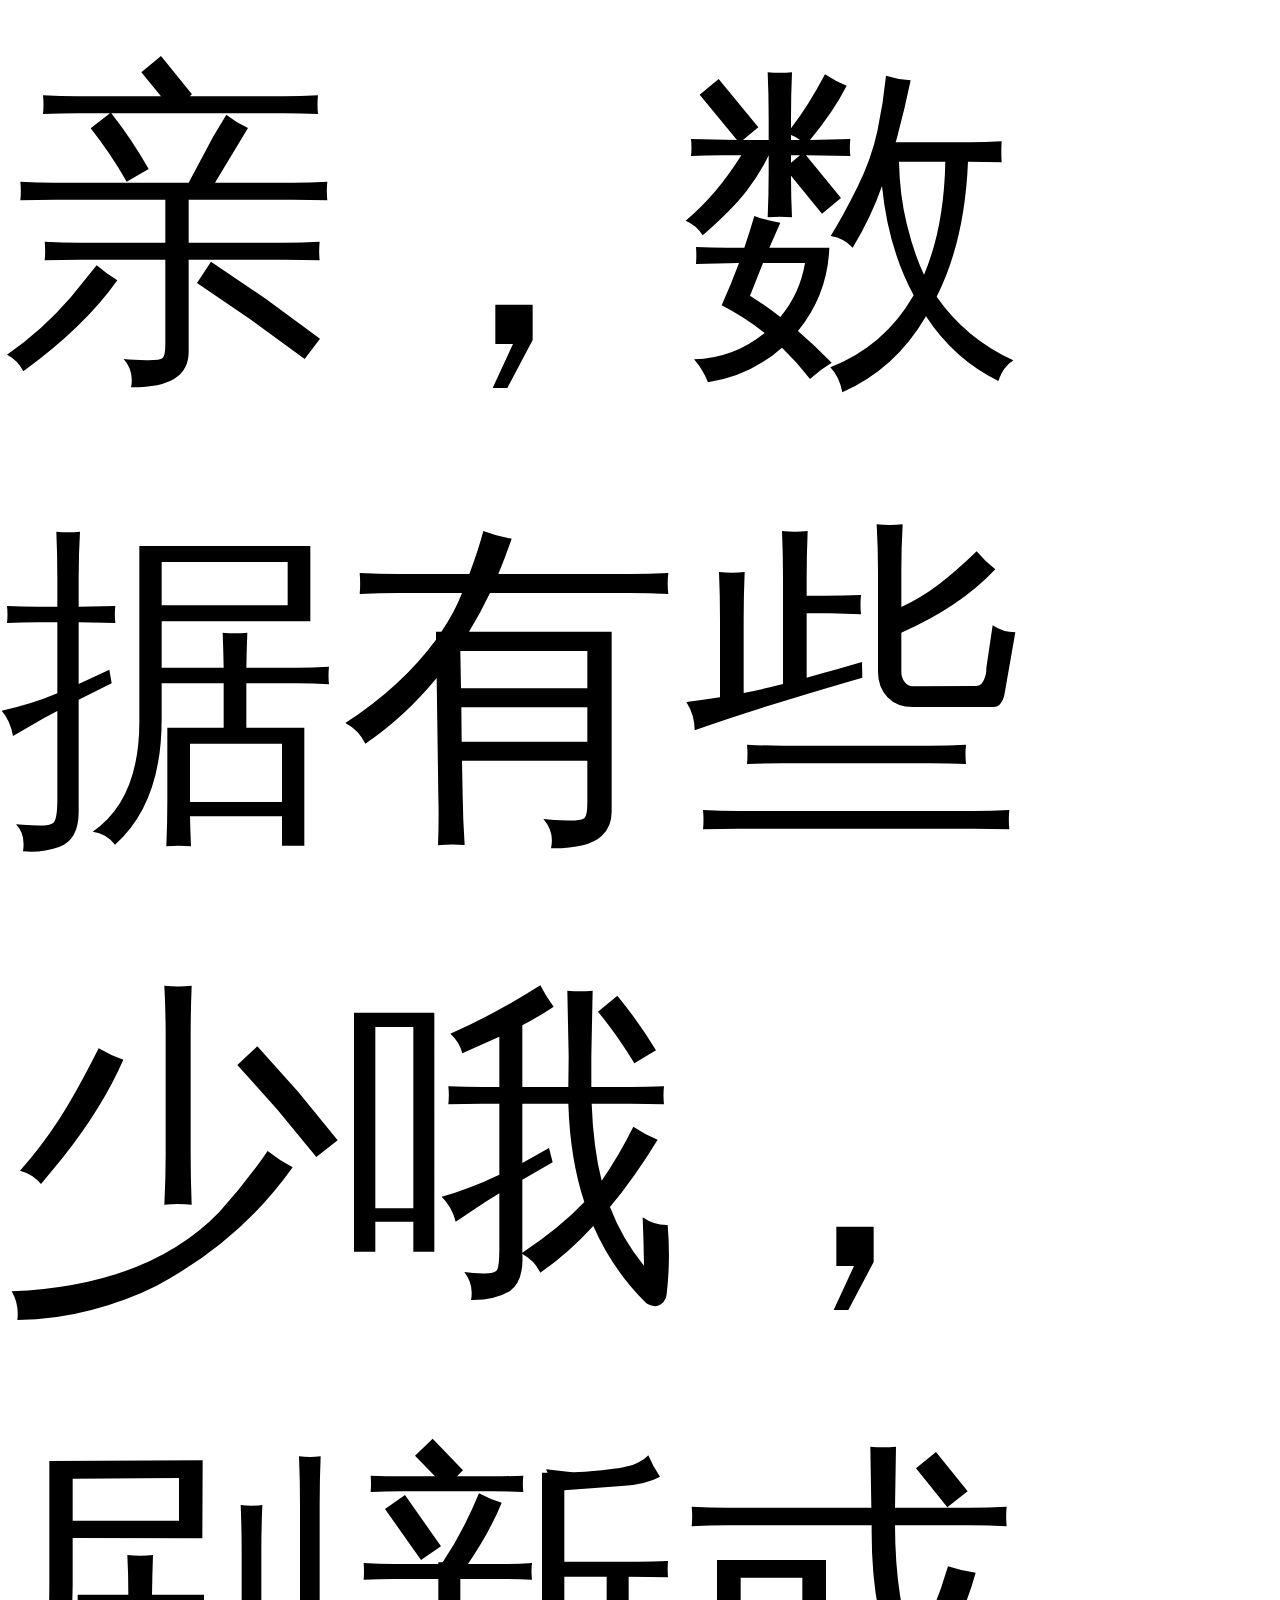
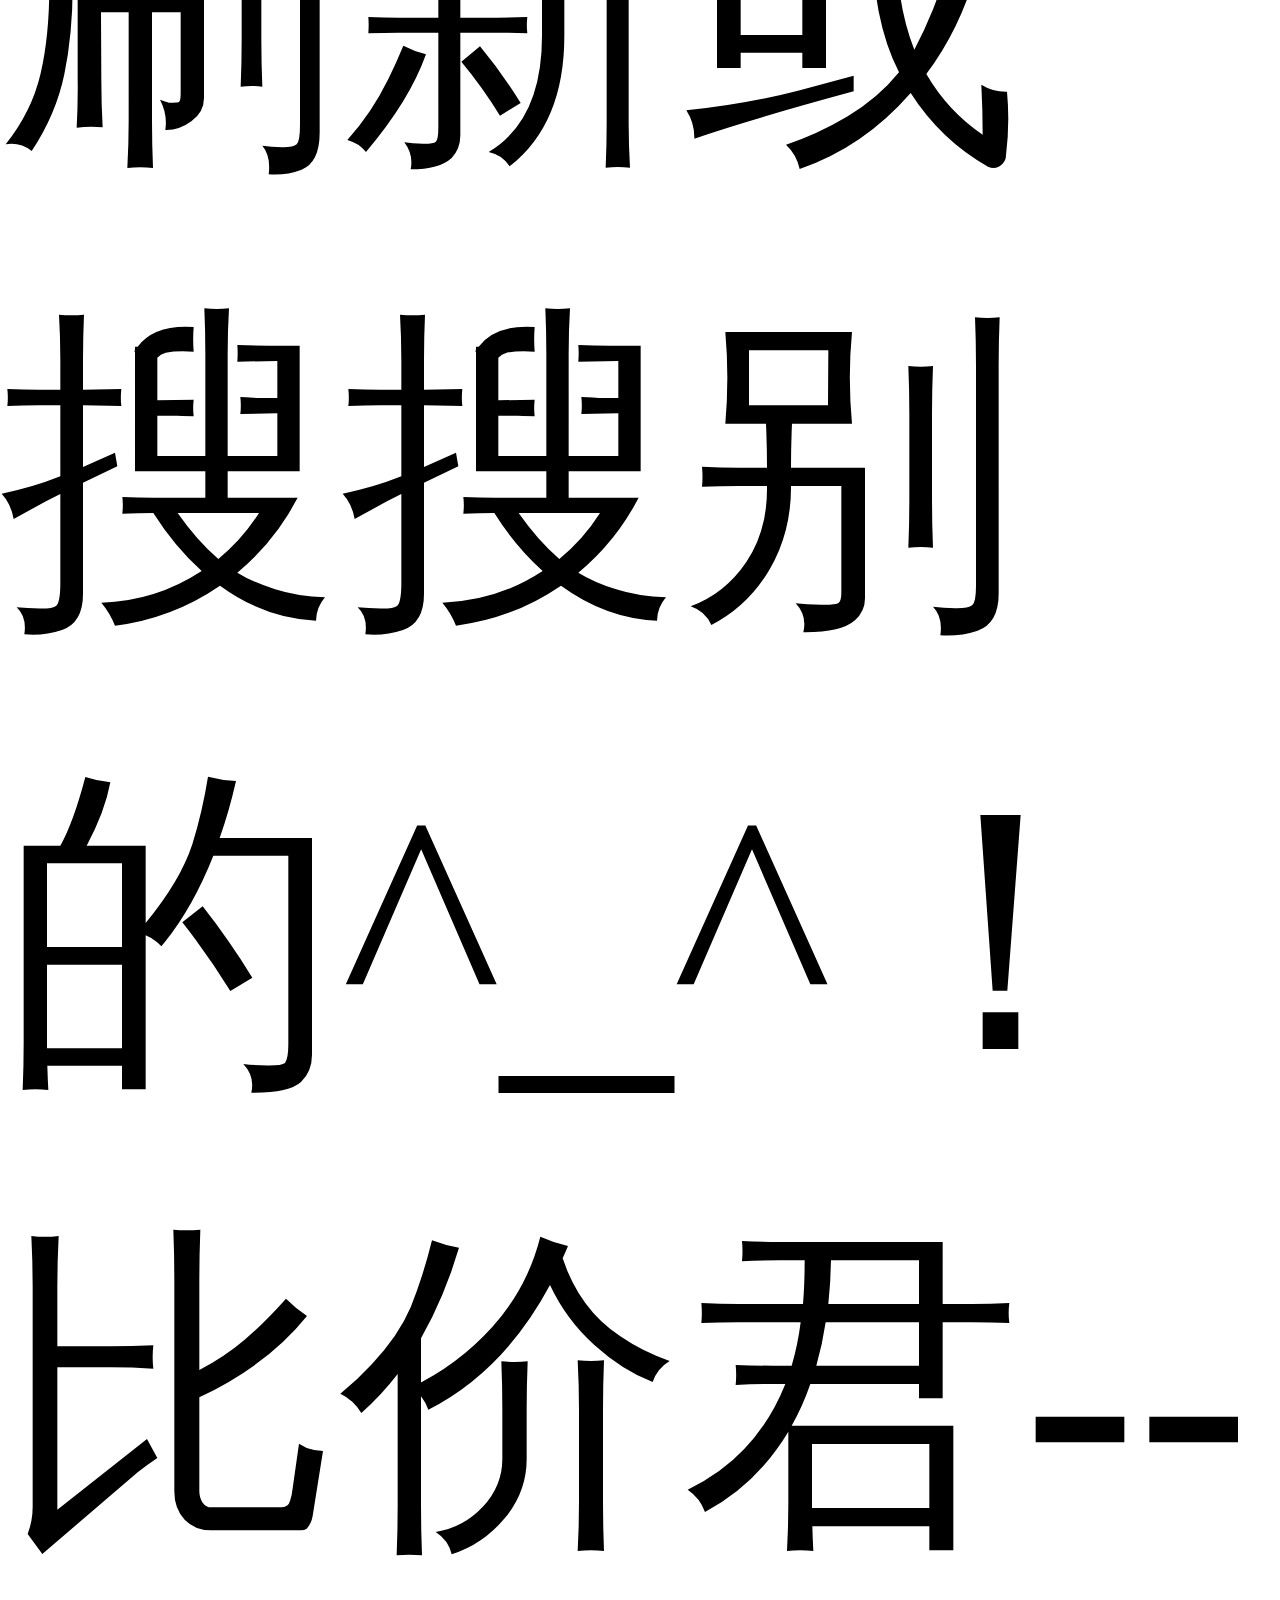
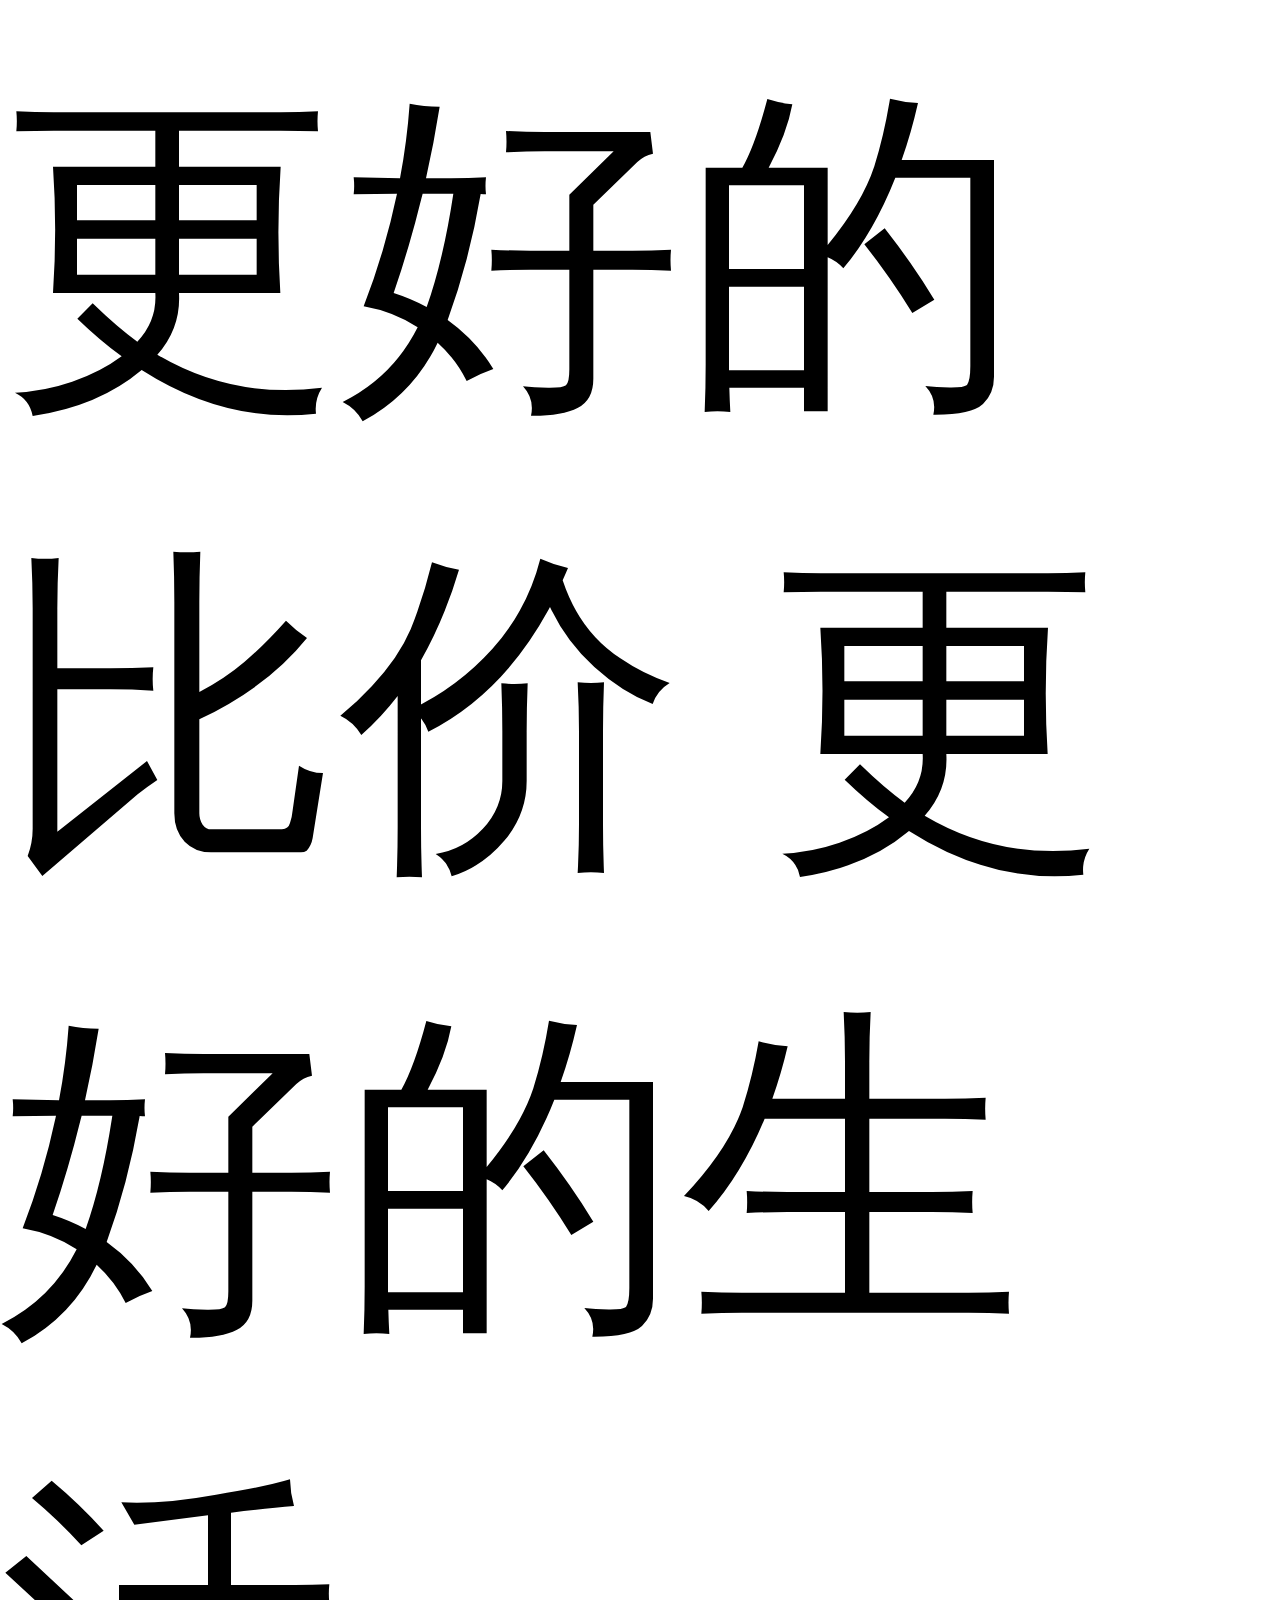
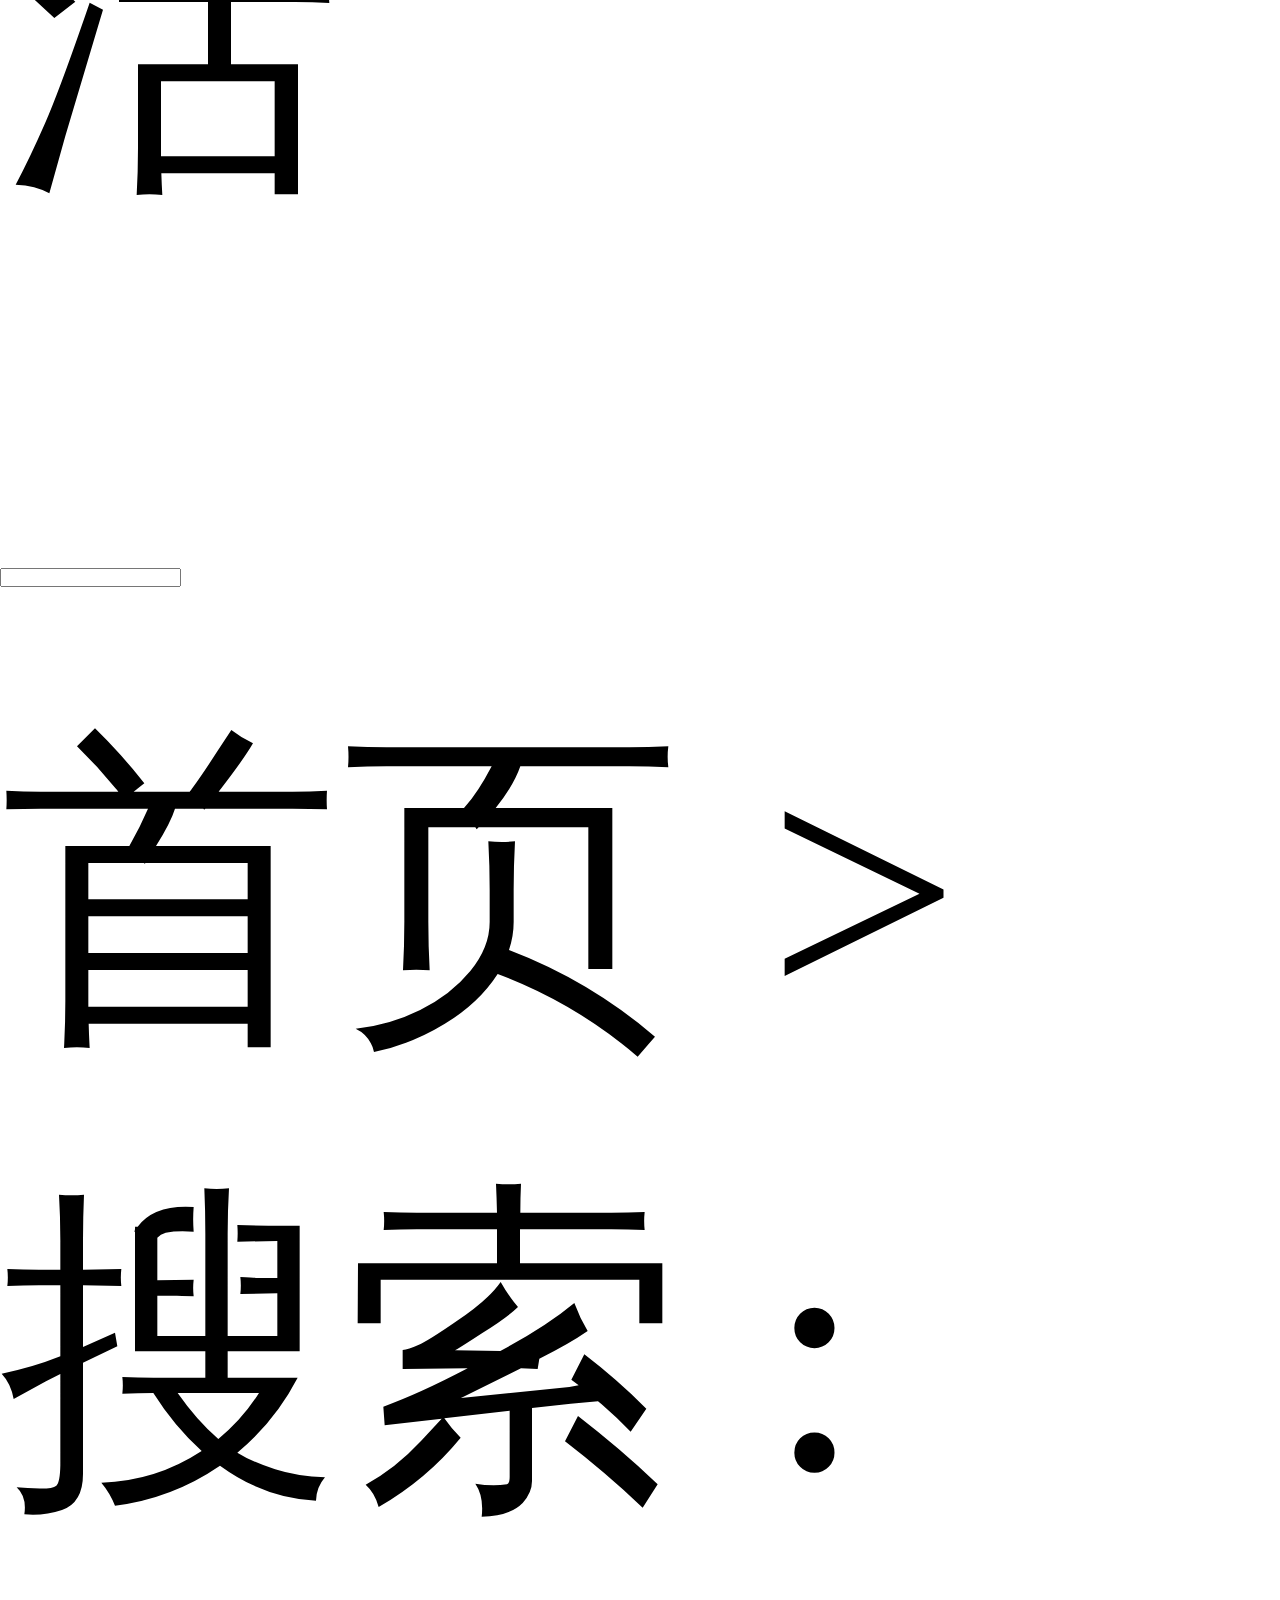
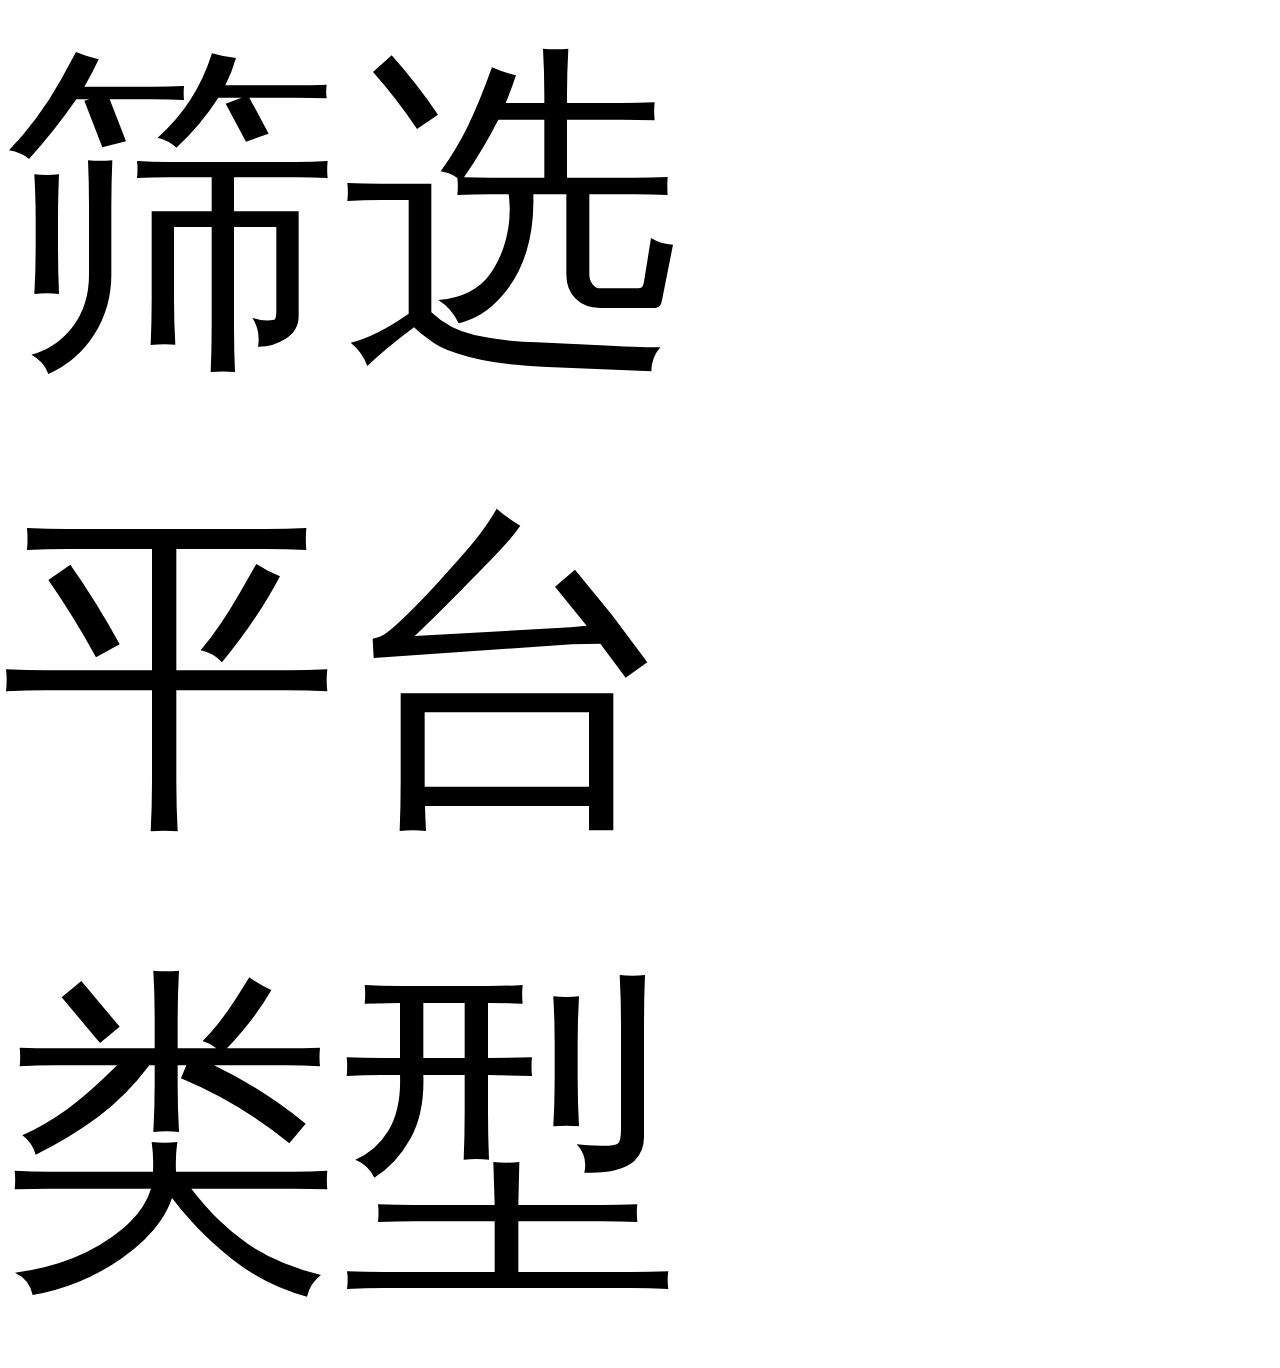
==== commit 53ca4147: "3平台筛选" ====
--- a/list1.html
+++ b/list1.html
@@ -20,9 +20,11 @@
 		<title>比价君</title>
 		<link rel="shortcut icon" href="/icon.ico" type="image/x-icon" />
 		<link rel="stylesheet" href="css/base.css" />
+		<!--<link rel="stylesheet" href="bootstrap/css/bootstrap.min.css" />-->
 		<link rel="stylesheet" href="css/list1.css" />
 		<link rel="stylesheet" href="css/dropload.css" />
 		<script src="lib/jquery/jquery.min.js"></script>
+		<!--<script src="bootstrap/js/bootstrap.min.js"></script>-->
 		<script src="js/adaptationZ.js"></script>
 		<script src="js/baiduTemplate.js"></script>
 		<script src="js/dropload.min.js"></script>
@@ -33,6 +35,9 @@
 		<![endif]-->
 	</head>
 	<body>
+		<div class="da" role="alert">
+			亲，数据有些少哦，刷新或搜搜别的^_^！
+		</div>
 		<div class="header">比价君--更好的比价 更好的生活</div>
 		<div class="search">
 			<div class="left"><input type="text" id="searchLeft" placeholder="请输入你想要比价的商品"/></div>
@@ -83,7 +88,7 @@
 			<%for(var i=0;i<list1.length;i++){%>
 				<li class="ss1">
 					<%=list1[i].name%>
-					<input type="hidden" value=<%=list1[i].mallId%> />
+					<input type="hidden" class="vvl" value=<%=list1[i].mallId%> />
 				</li>
 	        <%}%>
 	     <%}else{%>
--- a/css/list1.css
+++ b/css/list1.css
@@ -232,7 +232,8 @@
     		background: currentcolor;
     		/*border-bottom: 1px solid yellow;*/
     		padding: 0.05rem;
-    		box-sizing: border-box;
+    		box-sizing: border-box;
+    		font-size: 0.17rem;
 	}
 	.products li+li{
     		margin-top: 0.05rem;
@@ -262,6 +263,8 @@
     		/*text-align: center;*/
     		box-sizing: border-box;
     		padding-left: 0.1rem;
+    		height: 0.5rem;
+    		overflow: hidden;
     		/*margin-top: 0.01rem;*/
 	}
 	.products .product .right .p2{
@@ -283,6 +286,24 @@
     		box-sizing: border-box;
     		padding-left: 0.1rem;
     		margin-top: 0.07rem;
+    		height: 0.2rem;
+    		overflow: scroll;
+	}
+	.da{
+		 /*height: 2rem;*/
+         font-size: 0.15rem;
+         text-align: center;
+         background: lightcoral;
+    		 height: 0.4rem;
+    		 line-height: 0.4rem;
+    		 display: none;
+    		 position: fixed;
+    		 left: 0rem;
+    		 bottom: 0rem;
+    		 width: 100%;
+	}
+	.act{
+		color: red;
 	}
 }
 @media screen and (max-width: 320px) {
--- a/css/dropload.css
+++ b/css/dropload.css
@@ -14,6 +14,7 @@
     height: 50px;
     line-height: 50px;
     text-align: center;
+    color: #FFFFFF;
 }
 .dropload-load .loading{
     display: inline-block;
